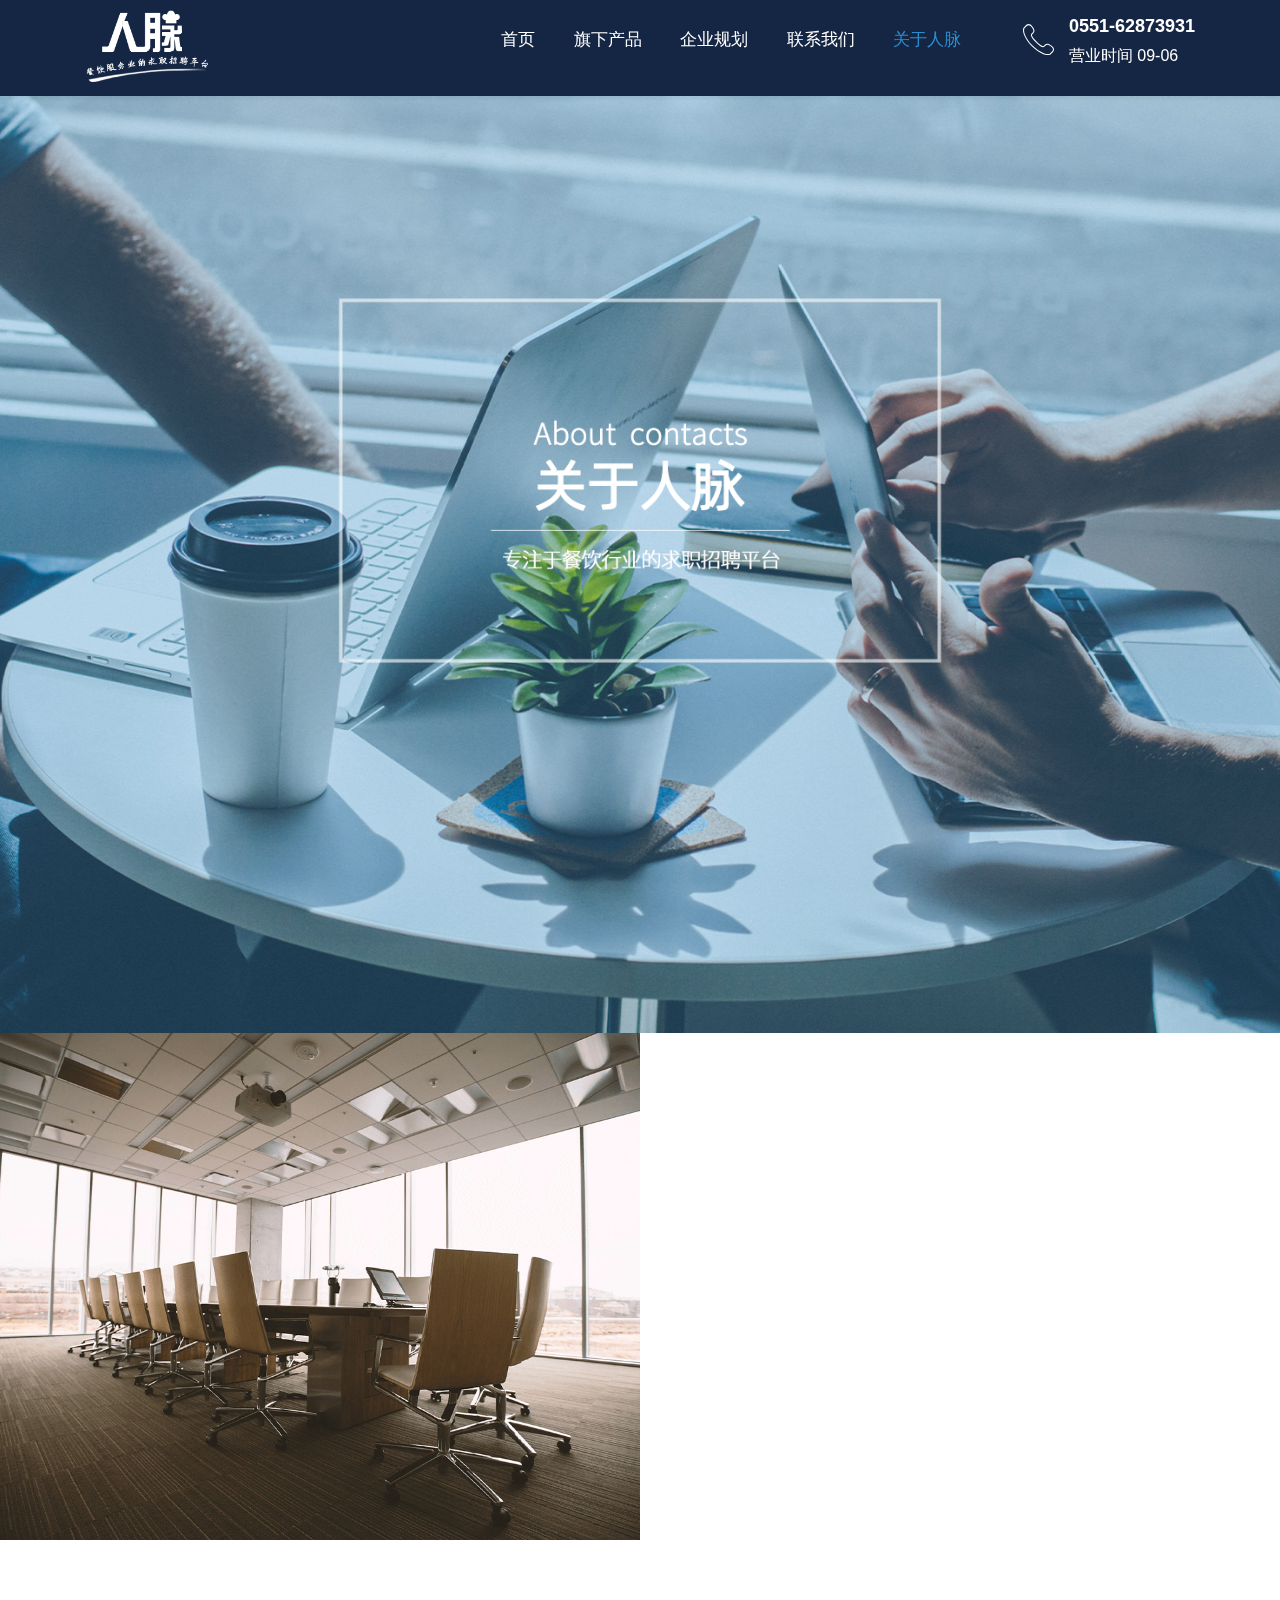
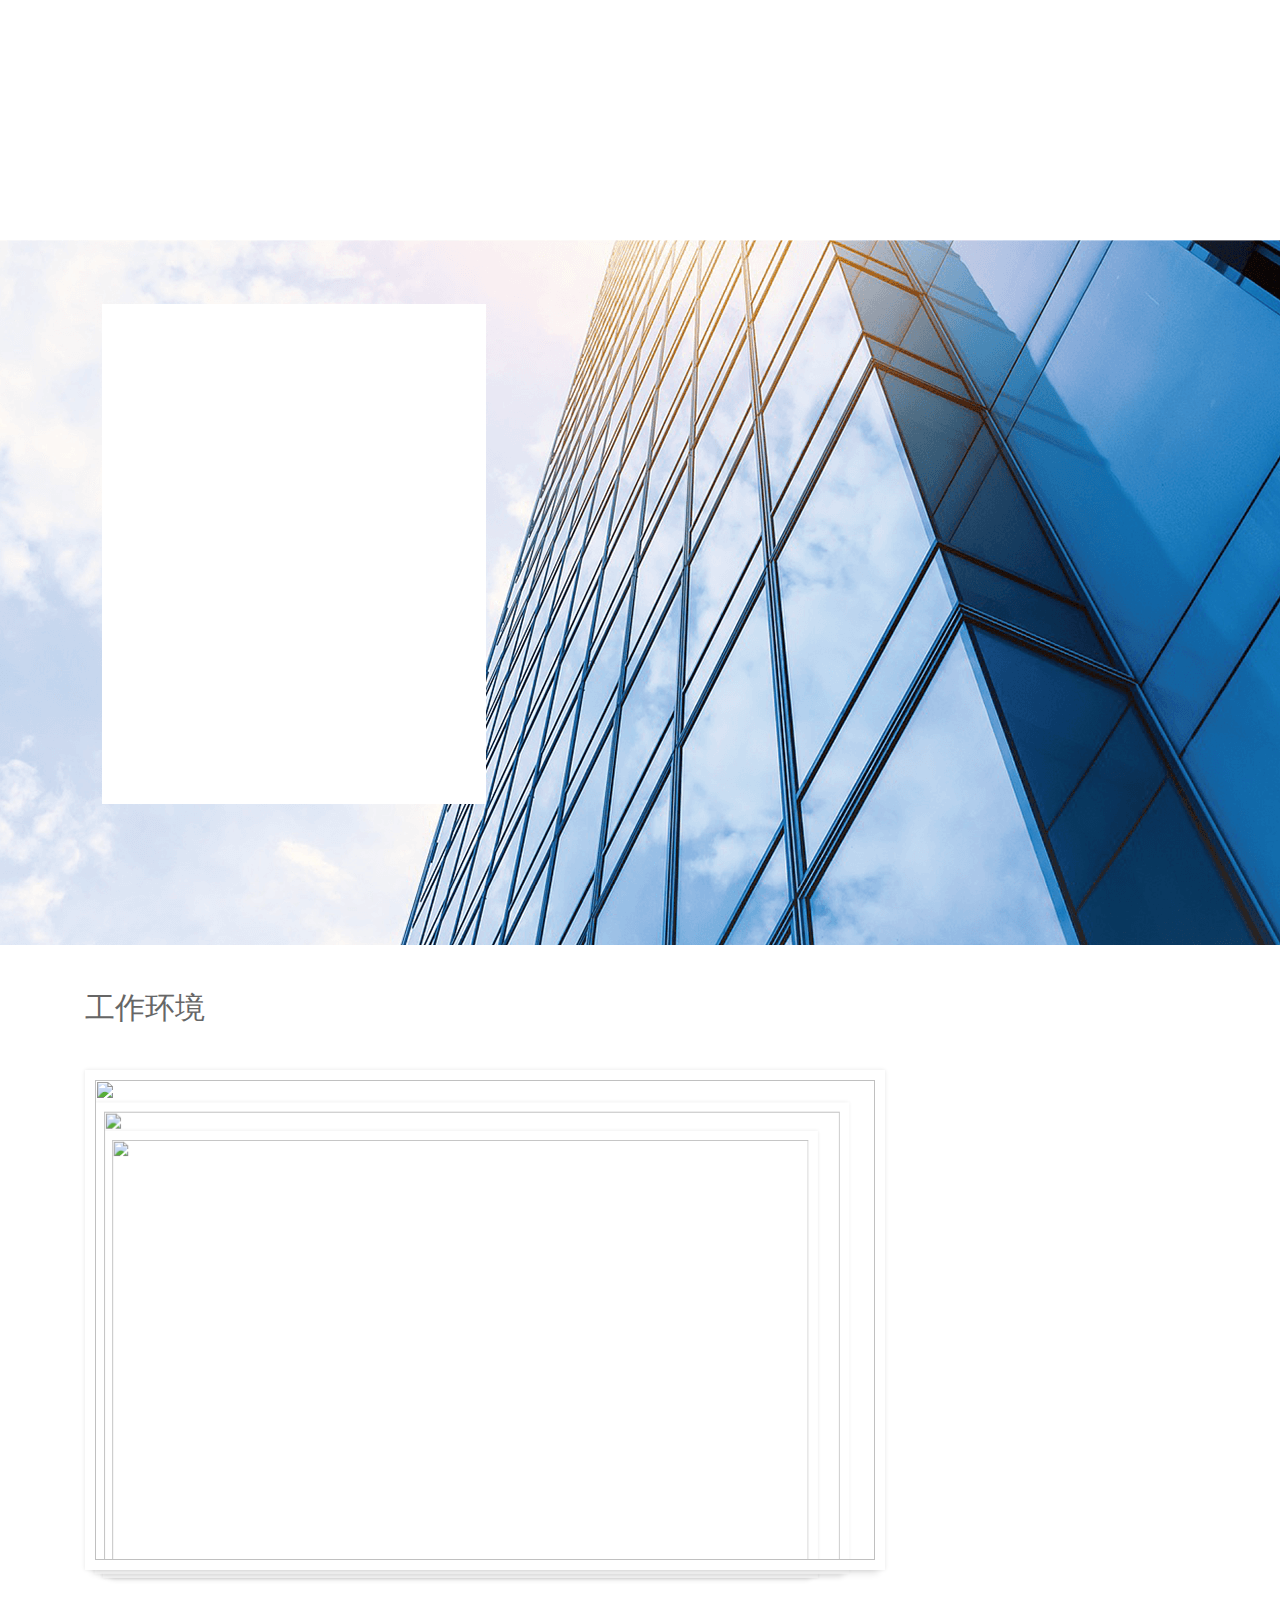
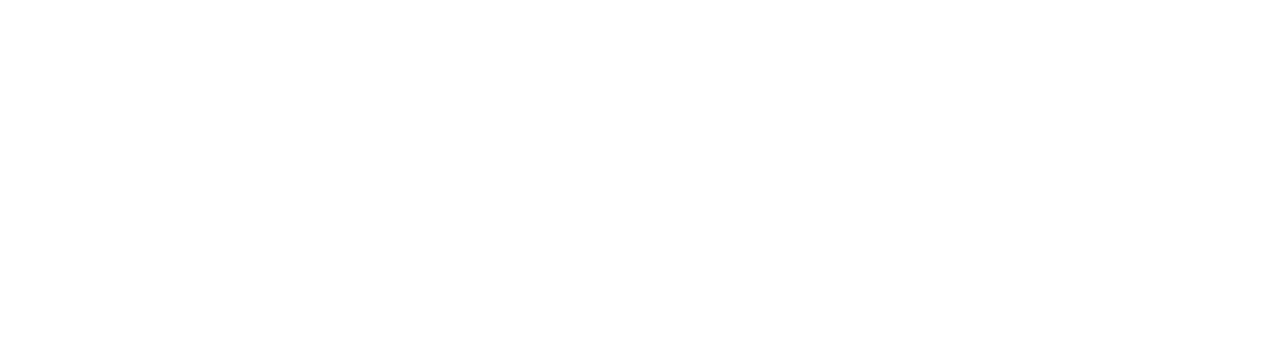
==== about.html @ a0312831 "first commit" ====
<!DOCTYPE html>
<html lang="zxx">

<head>
    <meta charset="utf-8" />
    <meta http-equiv="X-UA-Compatible" content="IE=edge,chrome=1" />
    <meta name="keywords" content="餐饮，招聘，培训，创业，短视频，店员招聘,招聘软件">
    <meta name="description" content="创立于2019年，聚焦安徽合肥的实体餐饮行业，围绕其（店员招聘、短视频制作、相关推广、营销、培训）为主要业务开展。">
    <meta name="viewport" content="width=device-width, initial-scale=1">
    <title>合肥人脉聘网络科技有限公司</title>
    <link rel="shortcut icon" href="images/favicon.ico" />
    <link rel="stylesheet" href="css/reset.css">
    <link rel="stylesheet" type="text/css" href="css/bootstrap.min.css" />
    <link rel="stylesheet" type="text/css" href="css/comm.css" />
    <link rel="stylesheet" type="text/css" href="css/responsive-other.css" />
    <link href="css/foot.css" rel="stylesheet" type="text/css" />
    <link rel="stylesheet" href="css/animate.css">

    <link rel="stylesheet" type="text/css" href="css/normalize.css" />
    <link rel="stylesheet" href="css/about.css">
    <link rel="stylesheet" href="css/font-awesome.min.css">


    <!-- 响应式 Web 网站 -->
    <!-- Responsive Stylesheet -->
    <!-- 百度统计api -->
    <script>
        var _hmt = _hmt || [];
        (function() {
            var hm = document.createElement("script");
            hm.src = "https://hm.baidu.com/hm.js?8e1488b14ed4638e75add95aa065a476";
            var s = document.getElementsByTagName("script")[0];
            s.parentNode.insertBefore(hm, s);
        })();
    </script>
</head>

<body>
    <!-- Banner Start -->
    <div id="tcd-banner" class="tcd-banner">
        <!-- Header Start -->
        <header id="tcd-header" class="tcd-header-1">
            <div class="menu-bar menu-sticky sticky" style="background-color: rgba(21,38,68);">
                <div class="container">
                    <div class="row">
                        <div class="col-lg-2">
                            <div class="logo">
                                <a>
                                    <img src="images/logo.png" alt="Logo" />
                                </a>
                            </div>
                            <button class="mobile-menu-icon" aria-label="Main Menu">
                  <span></span>
                  <span></span>
                  <span></span>
                </button>
                        </div>
                        <div class="col-lg-10">
                            <div class="mainmenu">
                                <ul class="nav-menu">
                                    <li><a href="index.html">首页</a></li>

                                    <li><a href="rmp.html">旗下产品</a></li>

                                    <li><a href="business.html">企业规划</a></li>

                                    <li><a href="lianxi.html">联系我们</a></li>

                                    <li><a href="about.html" style="color: #2b8ece;">关于人脉</a></li>


                                </ul>
                                <div class="contact-menu">
                                    <span class="icon"><img src="images/phone.svg" alt="Phone Icon" />
                    </span>
                                    <div class="contact-number">
                                        <span><a class="phone" href="tel:0551-62873931" style="font-size: 18px;font-weight: 600;"
          >0551-62873931</a
        ></span
      >
      <span>营业时间 09-06</span>
                                    </div>
                                </div>
                            </div>
                        </div>
                    </div>

                </div>
        </header>
        <!-- Header End -->
        <div class="header-img">

        </div>
        </div>



        <div>
            <img class="left" src="images/about/gsjj.png" alt="">
            <div class="right">
                <p class="right-p wow fadeInRight">公司简介</p>
                <p class="right-p2 wow fadeInRight">合肥人脉聘网络科技有限公司成立于2019年12月18日，公司自成立以来，在全体职工的敬业努力下，一直致力于为客户提供高水平及专业的优质服务，力求让客户得到更高享受。<br><br> 目前公司已有产品“人脉聘”是一款针对餐饮行业的人才招聘APP。 餐饮行业是当下受疫情影响最大的行业之一，餐饮行业全面复工之后，餐饮业主面临的是客源和企业内部的招聘问题， “人脉聘”APP则为餐饮业 主提供优质的人才招聘服务，人才可以在快速找到工作的同时还可以介绍熟人应聘工作，获得佣金。除了提供基础的人才招聘服务外，
                    “人脉聘” 还会为人才提供培训、再教育、学历再升等服务。<br><br>公司后期将继续深耕行业内部招聘，针对与其相关服务的市场与用户需求以专业的角度进行发掘与研究，将其成果反馈用户，回报社会。<br><br>企业愿景：“人脉聘”除了提供基础的人才招聘服务外， “人脉聘”还会为人才提供培训、再教育、学 历再升等服务。也会为餐饮企业提供各方面 的定制培训课程。我们致力于为餐饮企业及从业者提供优质的服务。
                </p>
            </div>

        </div>



        <div class="about-bg ">
            <div class="white ">
                <p class="white-p wow fadeInLeft">企业发展</p>
                <p class="white-p2 wow fadeInLeft">合作创新 互利共赢</p>
                <p class="white-p wow fadeInLeft">企业价值</p>
                <p class="white-p2 wow fadeInLeft">学习让企业与员工共同成长</p>
                <p class="white-p wow fadeInLeft">企业愿景</p>
                <p class="white-p2 wow fadeInLeft">成为一个对社会有贡献的企业</p>
                <p class="white-p wow fadeInLeft">企业使命</p>
                <p class="white-p2 wow fadeInLeft">为企业寻找到合适的人才，为人才找到合适的工作</p>
            </div>

        </div>
        <!-- 工作环境 -->
        <div class="container ">
            <p class="hj">工作环境</p>
            <ul id="elasticstack" class="elasticstack">
                <li><img class="hj-img" src="images/about/hj1.jpg" />

                </li>
                <li><img class="hj-img" src="images/about/hj2.jpg" />

                    <!-- </li>
                <li><img class="hj-img" src="images/about/hj3.jpg" />

                </li>
                <li><img class="hj-img" src="images/about/hj4.jpg" />

                </li> -->
                    <li><img class="hj-img" src="images/about/hj5.jpg" />

                    </li>
            </ul>
        </div>


        <!-- pc底部 -->
        <div class="rmp-footer wow fadeInUp" style="clear: both;">
            <div class="rmp-footer-box">
                <div class="rmp-footer-nav clearfix">
                    <div class="rmp-footer-nav-logo">
                        <div class="rmp-comm">
                            <div class="rmp-comm-logo">
                                <span></span>
                            </div>

                        </div>
                        <div class="rmp-share">
                            <p class="wei-xin">
                                <span class="corner wx-corner"></span>
                            </p>
                            <p class="wei-bo">
                                <span class="corner wx-corner"></span>
                            </p>
                            <ul class="clearfix">
                                <li>
                                    <img style="width: 90px;" src="images/icon-ewm.jpg " alt=" ">
                                    <p style="margin-top:5px;color: cornsilk;width: 90px;font-size: 14px;text-align: center; ">android下载</p>
                                </li>
                                <li>
                                    <img style="width: 90px;margin-left:60px; " src="images/icon-gzh-ewm.png" alt=" ">
                                    <p style="margin-top:5px;color: cornsilk;width: 90px;margin-left:60px;font-size: 14px;text-align: center; ">ios下载</p>
                                </li>
                                <li>
                                    <img style="width: 90px;margin-left: 120px; " src="images/icon-gzh-ewm.png" alt=" ">
                                    <p style="margin-top:5px;color: cornsilk;width: 90px;margin-left:120px;font-size: 14px;text-align: center; ">公众号</p>
                                </li>

                            </ul>
                        </div>
                    </div>
                    <div class="rmp-footer-nav-list clearfix ">
                        <ul>
                            <li class="list-title ">快速导航
                            </li>
                            <li>
                                <a href="# ">旗下产品“人脉聘”</a>
                            </li>
                            <li>
                                <a href="# ">企业规划</a>
                            </li>
                            <li>
                                <a href="# ">联系我们</a>
                            </li>
                            <li>
                                <a href="# ">关于人脉</a>
                            </li>

                        </ul>
                        <ul>
                            <li class="list-title ">人脉聘app
                            </li>

                            <li>
                                <a href="# ">产品介绍</a>
                            </li>
                            <li>
                                <a href="# ">Android下载</a>
                            </li>
                            <li>
                                <a href="# ">iOS下载</a>
                            </li>

                        </ul>
                        <ul>
                            <li class="list-title ">关于人脉
                            </li>
                            <li>
                                <a href="# ">公司简介</a>
                            </li>
                            <li>
                                <a href="# ">公司文化</a>
                            </li>

                            <li>
                                <a href="# ">公司环境</a>
                            </li>
                            <li>
                                <a href="# ">联系我们</a>
                            </li>

                        </ul>
                        <ul>
                            <li class="list-title ">友情链接
                            </li>
                            <li>
                                <a href="# ">招聘</a>
                            </li>
                            <li>
                                <a href="# ">招聘</a>
                            </li>
                            <li>
                                <a href="# ">招聘</a>
                            </li>
                            <li>
                                <a href="# ">招聘</a>
                            </li>


                        </ul>
                    </div>
                </div>
            </div>
            <div class="rmp-copyright rmp-copyright-about ">
                <p>Copyright © 2019-2020 renmp.com. All Rights Reserved. 人脉聘版权所有</p>
                <p>
                    地址：合肥市蜀山区潜山路888号百利商务中心2号楼16层05、06室
                </p>
            </div>
        </div>
        <!-- pc底部end -->


        <!-- 移动端底部 -->
        <div class="contaimer-fluid mobile" style="margin-top: 8%;">
            <div class="row ">
                <div class="col-xs-12 .col-sm-5 mobile-div ">
                    <p class="mobile-p ">电话：0551-62873931</p>
                    <p class="mobile-p ">邮箱：rmp2@renmaipin.top</p>
                    <p class="mobile-p mobile-p3 ">地点：合肥市蜀山区潜山路888号百利商务中心2号楼16层05、06室</p>
                </div>
                <div class="col-xs-10 .col-sm-8 mobile-div2 ">
                    <img class="mobile-img mobile-img1 " src=" images/icon-ewm.jpg " alt=" ">
                    <img class="mobile-img " src="images/icon-ewm.jpg " alt=" ">
                    <img class="mobile-img " src="images/icon-gzh-ewm.png " alt=" "><br>
                    <span class="mobile-span1 ">ios下载</span><span class="mobile-span2 ">Android下载</span><span class="mobile-span3 ">公众号</span>
                </div>
            </div>
        </div>
        <!-- 移动端底部end -->

        <!-- scrollUp start here-->
        <div id="toTop">
            <i class="fa fa-rocket"></i>
        </div>
        <!-- scrollUp start here end -->

        <script src="js/jquery.min.js"></script>
        <script src="js/bootstrap.min.js"></script>
        <script src="js/nav.js"></script>
        <script src="js/wow.min.js"></script>

        <!-- 滚动下一屏 -->
        <script>
            $(".banner-img").click(function() {
                var windowH = $(window).outerHeight();
                $("body,html").animate({
                    "scrollTop": windowH
                });
            });
        </script>

        <!-- 公司环境 -->
        <script src="js/modernizr.custom.js"></script>
        <script src="js/draggabilly.pkgd.min.js"></script>
        <script src="js/elastiStack.js"></script>
        <script>
            new ElastiStack(document.getElementById('elasticstack'));
        </script>
        <!-- wow初始化 -->
        <script>
            $(function() {
                new WOW().init();
            })
        </script>
</body>

</html>
---- css/comm.css ----
/* Table Of Content
---------------------------------------------------------
    01. Header Section CSS
    02. ScrollUp  CSS
--------------------------------------------------------*/


/* ---------------------------
    01. Header Section CSS
------------------------------*/

.tcd-header-1 {
    position: absolute;
    top: 0;
    left: 0;
    width: 100%;
}

.tcd-header-1 .logo a {
    color: #ffffff;
    font-size: 30px;
}

.tcd-header-1 .logo a:hover {
    color: #2b8ece;
}

@-webkit-keyframes fadeInDown {
    from {
        opacity: 0;
        -webkit-transform: translate3d(0, -100%, 0);
        transform: translate3d(0, -100%, 0);
    }
    to {
        opacity: 1;
        -webkit-transform: translate3d(0, 0, 0);
        transform: translate3d(0, 0, 0);
    }
}

@keyframes fadeInDown {
    from {
        opacity: 0;
        -webkit-transform: translate3d(0, -100%, 0);
        transform: translate3d(0, -100%, 0);
    }
    to {
        opacity: 1;
        -webkit-transform: translate3d(0, 0, 0);
        transform: translate3d(0, 0, 0);
    }
}

.banner_video {
    text-align: center;
    display: inline-block;
    width: 100%;
    margin: 0 auto;
}

.banner_div {
    margin: 0 auto;
}

.banner-p1 {
    position: absolute;
    font-size: 40px;
    bottom: 55%;
    width: 100%;
    color: #fff;
    text-align: center;
    font-weight: 600;
    letter-spacing: 3px;
    cursor: pointer;
}

.banner-p4 {
    position: absolute;
    font-weight: 400;
    font-size: 20px;
    bottom: 50%;
    width: 100%;
    color: #fff;
    text-align: center;
    letter-spacing: 3px;
    cursor: pointer;
}

.banner-p2 {
    position: absolute;
    font-weight: 400;
    font-size: 13px;
    bottom: 46%;
    width: 100%;
    color: #fff;
    text-align: center;
    letter-spacing: 3px;
    cursor: pointer;
}

.banner-p3 {
    position: absolute;
    font-size: 13px;
    font-weight: 400;
    bottom: 42%;
    width: 100%;
    color: #fff;
    text-align: center;
    cursor: pointer;
    letter-spacing: 3px;
}

@-webkit-keyframes myFade {
    0% {
        margin-bottom: 0px;
    }
    50% {
        margin-bottom: 20px;
    }
    100% {
        margin-bottom: 0px;
    }
}

.banner-img {
    margin-left: 50%;
    position: absolute;
    display: block;
    width: 22px;
    height: 30px;
    cursor: pointer;
    text-align: center;
    bottom: 2%;
    animation: myFade 2s linear infinite;
}


/* ------------------------------------
    02. ScrollUp  CSS
---------------------------------------*/

#toTop {
    text-align: center;
    bottom: 40px;
    cursor: pointer;
    display: none;
    position: fixed;
    right: 40px;
    z-index: 999;
}

#toTop i {
    font-size: 18px;
    transform: rotate(-45deg);
    color: #fff;
    background: #2b8ece;
    height: 48px;
    width: 48px;
    line-height: 48px;
    border-radius: 50%;
    text-indent: 2px;
}

#toTop i:hover {
    opacity: 0.8;
}
---- css/responsive-other.css ----
/* pc */

@media only screen and (min-width: 1200px) {
    .banner-p1 {
        bottom: 500px;
        font-size: 36px;
    }
    .banner-p2 {
        font-size: 24px;
        bottom: 430px;
    }
    .banner-p3 {
        font-size: 24px;
        bottom: 390px;
    }
    video {
        width: 100%;
    }
    .mobile {
        display: none;
    }
}

@media only screen and (max-width: 1440px) {
    .tcd-header-1 .mainmenu .nav-menu li a {
        padding: 5px;
    }
    .tcd-header-1 .mainmenu .nav-menu li {
        margin-right: 10px;
    }
    .owl-carousel .owl-nav button[class*="owl-"] {
        width: 100px;
        font-size: 25px;
    }
    .owl-carousel .owl-nav button.owl-prev {
        padding-right: 25px !important;
    }
    .owl-carousel .owl-nav button.owl-next {
        padding-left: 25px !important;
    }
    .tcd-blog .blog-item .blog-content .right-part {
        padding: 40px;
    }
}

@media only screen and (min-width: 770px) {
    .mobile-menu-icon {
        display: none;
    }
    .tcd-header-1 .mainmenu {
        position: relative;
        z-index: 1;
        text-align: right;
        padding-right: 200px;
        display: block !important;
    }
    .tcd-header-1 .mainmenu .nav-menu {
        margin-right: 8px;
    }
    .tcd-header-1 .mainmenu .nav-menu li {
        display: inline-block;
        margin-right: 18px;
    }
    .tcd-header-1 .mainmenu .nav-menu li a {
        color: #fff;
        padding: 8px;
        text-transform: uppercase;
        font-weight: 500;
        position: relative;
        line-height: 120px;
        transition: 0.3s;
        font-size: 17px;
    }
    .tcd-header-1 .mainmenu .nav-menu li a:before,
    .tcd-header-1 .mainmenu .nav-menu li a:after {
        content: '';
        position: absolute;
        display: block;
        height: 10px;
        width: 18px;
        background: transparent;
        transition: 0.35s all ease-in-out;
        z-index: 1;
        opacity: 0;
    }
    .tcd-header-1 .mainmenu .nav-menu li a:before {
        left: 0;
        top: 0;
        border-top: 2px solid #2b8ece;
        border-left: 2px solid #2b8ece;
    }
    .tcd-header-1 .mainmenu .nav-menu li a:after {
        right: 0;
        bottom: 0;
        border-bottom: 2px solid #2b8ece;
        border-right: 2px solid #2b8ece;
    }
    .tcd-header-1 .mainmenu .nav-menu li a:hover {
        color: #2b8ece;
    }
    .tcd-header-1 .mainmenu .nav-menu li a:hover:before,
    .tcd-header-1 .mainmenu .nav-menu li a:hover:after {
        opacity: 1;
    }
    .tcd-header-1 .mainmenu .contact-menu {
        position: absolute;
        text-align: left;
        right: 0;
        top: 50%;
        transform: translateY(-50%);
        display: flex;
        align-items: center;
        line-height: 1.7;
    }
    .tcd-header-1 .mainmenu .contact-menu .icon {
        margin-right: 15px;
    }
    .tcd-header-1 .mainmenu .contact-menu .contact-number span {
        display: block;
        color: #ffffff;
    }
    .tcd-header-1 .mainmenu .contact-menu .contact-number span a {
        color: #ffffff;
    }
    .tcd-header-1 .mainmenu .contact-menu .contact-number span a:hover {
        color: #2b8ece;
    }
    .tcd-header-1 .menu-sticky {
        position: relative;
        width: 100%;
        top: 0;
        left: 0;
        z-index: 999;
        transition: 0.7s;
    }
    .tcd-header-1 .menu-sticky.sticky {
        background: #152644;
        position: fixed;
        z-index: 99;
        width: 100%;
        -webkit-box-shadow: 0 3px 3px rgba(0, 0, 0, 0.05);
        box-shadow: 0 3px 3px rgba(0, 0, 0, 0.05);
        -webkit-animation: fadeInDown 0.5s linear;
        animation: fadeInDown 0.5s linear;
    }
    .tcd-header-1 .menu-sticky.sticky .logo {
        padding: 10px 0;
    }
    .tcd-header-1 .menu-sticky.sticky .logo img {
        max-width: 124px;
    }
    .tcd-header-1 .menu-sticky.sticky .nav-menu li a {
        line-height: 80px;
    }
    .tcd-header-1 .menu-bg {
        position: absolute;
        right: 0;
        top: 0;
        height: 120px;
        width: 64%;
        border-left: 70px solid transparent;
        border-top: 120px solid #fff;
        opacity: 0.1;
    }
    .tcd-header-1 .menu-bar.sticky .menu-bg {
        display: none;
    }
    .tcd-header-1 .logo {
        position: relative;
        transition: 0.3s;
        z-index: 9;
        padding: 28px 0;
        padding-bottom: 0;
    }
    .tcd-header-1 .logo img {
        max-width: 142px;
        transition: 0.3s;
    }
    .tcd-banner .banner-wrapper .banner-content {
        position: relative;
        padding: 90px 170px 100px;
        background-color: rgba(255, 255, 255, 0.1);
    }
    .tcd-banner .banner-wrapper .banner-content:before,
    .tcd-banner .banner-wrapper .banner-content:after {
        content: '';
        position: absolute;
        display: block;
        height: 210px;
        width: 160px;
        background: transparent;
        transition: 0.3s;
        z-index: 1;
    }
    .tcd-banner .banner-wrapper .banner-content:before {
        left: -9px;
        top: -9px;
        border-top: 10px solid #2b8ece;
        border-left: 10px solid #2b8ece;
    }
    .tcd-banner .banner-wrapper .banner-content:after {
        right: -9px;
        bottom: -9px;
        border-bottom: 10px solid #2b8ece;
        border-right: 10px solid #2b8ece;
    }
}

@media only screen and (max-width: 1199px) {
    .tcd-header-1 .menu-bg {
        width: 77%;
    }
    .tcd-banner .banner-wrapper .banner-content .banner-title {
        font-size: 32px;
    }
    .tcd-about .about-content {
        padding: 50px;
        margin-right: 30px;
    }
    .testi-watermark-text::before {
        font-size: 100px;
    }
    .tcd-footer .footer-content {
        max-width: 930px;
    }
}


/* 平板横板 */

@media only screen and (max-width: 1024px) {
    .banner_video {
        position: absolute;
        top: 0;
    }
    .rmp-footer {
        display: none;
    }
    .banner_video {
        position: absolutea;
        top: 0;
        height: 768px;
        overflow: hidden;
        z-index: -2;
    }
    .tcd-header-1 .menu-bg {
        width: 77%;
    }
    .tcd-banner .banner-wrapper .banner-content .banner-title {
        font-size: 32px;
    }
    .tcd-about .about-content {
        padding: 50px;
        margin-right: 30px;
    }
    .testi-watermark-text::before {
        font-size: 100px;
    }
    .tcd-footer .footer-content {
        max-width: 930px;
    }
}


/* 平板竖版 */

@media only screen and (max-width: 768px) {
    .rmp-footer {
        display: none;
    }
    .banner_video {
        position: absolute;
        top: 0;
        height: 1024px;
        overflow: hidden;
        z-index: -2;
    }
    .order-last {
        order: unset;
    }
    .sec-title .desc br {
        display: none;
    }
    .sec-title .desc {
        max-width: 750px;
        margin: 0 auto;
    }
    .hidden-md {
        display: none !important;
    }
    .md-pt-100 {
        padding-top: 100px;
    }
    .md-pb-100 {
        padding-bottom: 100px;
    }
    .md-pb-50 {
        padding-bottom: 50px;
    }
    .md-mt-80 {
        margin-bottom: 80px;
    }
    .md-mb-30 {
        margin-bottom: 30px;
    }
    /*Menu Part Start*/
    .tcd-header-1 .menu-sticky.sticky {
        position: relative;
    }
    /* Mobile Menu */
    .mobile-menu-icon {
        width: 36px;
        height: 37px;
        position: absolute;
        -webkit-transform: rotate(0deg);
        -moz-transform: rotate(0deg);
        -o-transform: rotate(0deg);
        transform: rotate(0deg) translateY(-50%);
        -webkit-transition: .5s ease-in-out;
        -moz-transition: .5s ease-in-out;
        -o-transition: .5s ease-in-out;
        transition: .5s ease-in-out;
        cursor: pointer;
        border: 0 !important;
        background: transparent !important;
        outline: none !important;
        right: 15px;
        z-index: 10;
        top: 46%;
    }
    .mobile-menu-icon span {
        display: block;
        position: absolute;
        height: 4px;
        width: 100%;
        background: #ffffff;
        border-radius: 9px;
        opacity: 1;
        left: 0;
        -webkit-transform: rotate(0deg);
        -moz-transform: rotate(0deg);
        -o-transform: rotate(0deg);
        transform: rotate(0deg);
        -webkit-transition: .25s ease-in-out;
        -moz-transition: .25s ease-in-out;
        -o-transition: .25s ease-in-out;
        transition: .25s ease-in-out;
    }
    .mobile-menu-icon span:nth-child(1) {
        top: 1px;
    }
    .mobile-menu-icon span:nth-child(2) {
        top: 12px;
    }
    .mobile-menu-icon span:nth-child(3) {
        top: 24px;
    }
    .mobile-menu-icon.open span:nth-child(1) {
        top: 18px;
        -webkit-transform: rotate(135deg);
        -moz-transform: rotate(135deg);
        -o-transform: rotate(135deg);
        transform: rotate(135deg);
    }
    .mobile-menu-icon.open span:nth-child(2) {
        opacity: 0;
        left: -60px;
    }
    .mobile-menu-icon.open span:nth-child(3) {
        top: 18px;
        -webkit-transform: rotate(-135deg);
        -moz-transform: rotate(-135deg);
        -o-transform: rotate(-135deg);
        transform: rotate(-135deg);
    }
    .menu-bar .mainmenu {
        display: none;
        position: absolute;
        width: calc(100% - 30px);
        left: 15px;
        top: 0;
        z-index: 130;
        box-shadow: 0 5px 15px rgba(0, 0, 0, .075);
        background: #001f42;
        padding: 20px;
        max-height: 100vh;
        overflow: auto;
        border-radius: 4px;
    }
    .tcd-header-1 .mainmenu .nav-menu li+li {
        margin-top: 17px;
    }
    .tcd-header-1 .mainmenu .nav-menu li a {
        color: #fff;
    }
    .tcd-header-1 .mainmenu .nav-menu li a:hover {
        color: rgba(255, 255, 255, 0.7);
    }
    .tcd-header-1 .mainmenu .contact-menu .icon {
        margin-right: 15px;
    }
    .tcd-header-1 .mainmenu .contact-menu {
        display: flex;
        align-items: center;
        border-top: 1px solid rgba(255, 255, 255, 0.1);
        padding-top: 17px;
        margin-top: 18px;
    }
    .tcd-header-1 .mainmenu .contact-menu .contact-number span {
        display: block;
        color: #ffffff;
    }
    .tcd-header-1 .mainmenu .contact-menu .contact-number span a {
        color: #ffffff;
    }
    .tcd-header-1 .logo {
        padding: 10px 0;
    }
    .tcd-header-1 .logo img {
        max-width: 130px;
        transition: 0.3s;
    }
    .tcd-banner .banner-wrapper {
        padding-top: 0;
    }
    .tcd-banner .banner-wrapper .banner-content {
        padding: 50px 30px 60px;
    }
    .tcd-services {
        margin-bottom: 100px;
    }
    .tcd-video-area .video-img img {
        min-height: 450px;
    }
    .tcd-video-area .video-icon {
        transform: translate(-50%, -50%);
    }
    .testi-watermark-text::before {
        font-size: 75px;
    }
    .tcd-testimonial .testi-slider::before,
    .tcd-testimonial .testi-slider::after {
        display: none;
    }
    .tcd-testimonial .testi-slider .testi-item {
        padding: 100px 80px 75px 80px;
    }
    .tcd-blog .blog-item .blog-content {
        display: inline-grid;
        border: unset;
        background: unset;
    }
    .tcd-blog .blog-item .blog-content .left-part {
        width: 100%;
        display: inline-block;
    }
    .tcd-blog .blog-item .blog-content .left-part .single-part {
        float: left;
        width: 33.3%;
        padding: 0;
        height: 100px;
        line-height: 100px;
        border: unset;
    }
    .tcd-blog .blog-item .blog-content .left-part .single-part span {
        display: inline-block;
    }
    .tcd-blog .blog-item .blog-content .right-part .desc br {
        display: none;
    }
    .tcd-about .about-content {
        margin: 0 auto;
        border: none;
        text-align: center;
    }
    .tcd-footer .footer-bg-img {
        min-height: 750px;
    }
    .tcd-footer .footer-content {
        max-width: 690px;
        bottom: 90px;
    }
    .tcd-footer .footer-widget .footer-logo {
        margin-bottom: 24px;
    }
    .tcd-footer .footer-widget .social-icon li {
        display: inline-block;
        padding-right: 8px;
    }
    .tcd-footer .footer-widget .social-icon li a {
        width: 42px;
        height: 42px;
        line-height: 42px;
    }
    .tcd-blog .blog-item .blog-content .left-part .single-part:last-child {
        padding-right: 9px;
    }
}


/* 手机 */

@media only screen and (max-width: 767px) {
    .rmp-footer {
        display: none;
    }
    .banner_video {
        position: absolute;
        top: 0;
        height: 667px;
        overflow: hidden;
        z-index: -2;
    }
    .sec-title .title,
    .about-content h2 {
        font-size: 30px;
        line-height: 40px;
    }
    .sec-title .desc br {
        display: none;
    }
    .tcd-banner .banner-wrapper {
        padding-top: 130px;
    }
    .tcd-banner .banner-wrapper .banner-content .banner-title {
        font-size: 30px;
    }
    .tcd-banner .banner-wrapper .banner-content .banner-btn {
        margin-top: 42px;
    }
    .tcd-services .single-service {
        padding: 85px 40px 50px;
    }
    .tcd-video-area .video-img img {
        min-height: 370px;
    }
    .tcd-video-area .video-icon {
        width: 65%;
    }
    .tcd-video-area .video-icon .video-txt {
        font-size: 26px;
        line-height: 35px;
        margin-top: 33px;
    }
    .video-play-button::before,
    .video-play-button::after {
        width: 100%;
        height: 100%;
    }
    .testi-watermark-text::before {
        font-size: 50px;
    }
    .tcd-testimonial .testi-slider .testi-item {
        padding: 100px 50px 45px 50px;
    }
    .sec-spacer {
        padding: 90px 0;
    }
    .tcd-services .sec-title {
        padding-bottom: 90px;
    }
    .tcd-blog .container-fluid {
        max-width: 540px;
    }
    .footer-content [class*="col-"]+[class*="col-"] .footer-widget {
        border-top: 1px solid #e5e5e5;
        padding-top: 50px;
        margin-top: 50px;
    }
}

@media only screen and (max-width: 575px) {
    .rmp-footer {
        display: none;
    }
    .xs-mb-30 {
        margin-bottom: 30px;
    }
    .banner-slider.owl-carousel .owl-dots {
        display: none;
    }
    .tcd-banner .banner-wrapper .banner-content {
        padding: 30px 15px 40px;
    }
    .tcd-banner .banner-wrapper .banner-content::before {
        left: -5px;
        top: -5px;
        border-top: 5px solid #2b8ece;
        border-left: 5px solid #2b8ece;
    }
    .tcd-banner .banner-wrapper .banner-content::after {
        right: -5px;
        bottom: -5px;
        border-bottom: 5px solid #2b8ece;
        border-right: 5px solid #2b8ece;
    }
    .tcd-banner .banner-wrapper .banner-content .banner-title {
        font-size: 20px;
        line-height: 35px;
    }
    .tcd-banner .banner-wrapper .banner-content .banner-btn {
        margin-top: 30px;
    }
    .tcd-video-area .video-icon {
        width: 80%;
    }
    .tcd-banner .primary-btn {
        font-size: 13px;
        padding: 0 25px;
        height: 44px;
        line-height: 44px;
    }
}

@media only screen and (max-width: 480px) {
    .rmp-footer {
        display: none;
    }
    .sec-title .title,
    .about-content h2 {
        font-size: 25px;
        line-height: 30px;
    }
    .tcd-banner .banner-wrapper {
        padding-top: 100px;
    }
    .tcd-banner .banner-wrapper .banner-content .banner-btn {
        margin: 20px 35px 0;
    }
    .tcd-banner .banner-wrapper .banner-content .banner-btn .primary-btn {
        display: block;
        margin: 10px 0 0;
        font-size: 14px;
    }
    .tcd-video-area .video-icon .video-txt {
        font-size: 25px;
        line-height: 30px;
    }
    .testi-watermark-text::before {
        font-size: 47px;
    }
    .tcd-testimonial .testi-slider .testi-item {
        padding: 100px 30px 45px 30px;
    }
    .tcd-blog .blog-item .blog-content .right-part {
        padding: 40px 20px;
    }
}

@media only screen and (max-width: 414px) {
    .rmp-footer {
        display: none;
    }
    .banner_video {
        min-height: 736px;
    }
}

@media only screen and (max-width: 375px) {
    .rmp-footer {
        display: none;
    }
    .banner_video {
        min-height: 667px;
    }
}


/* iphonex */

@media only screen and (device-width: 375px) and (device-height: 812px) and (-webkit-device-pixel-ratio: 3) {
    .banner_video {
        min-height: 812px;
    }
    .banner-p2 {
        font-size: 12px;
    }
    .banner-p3 {
        font-size: 12px;
    }
}


/* iphone678 */

@media only screen and (min-device-width: 375px) and (max-device-width: 667px) and (-webkit-device-pixel-ratio: 2) {
    .banner-p2 {
        font-size: 12px;
    }
    .banner-p3 {
        font-size: 12px;
    }
}


/*iPhone6/7/8 Plus*/

@media only screen and (min-device-width: 414px) and (max-device-width: 736px) and (-webkit-device-pixel-ratio: 3) {
    /* .属性名{
      ...样式
    } */
}


/* android7.0 */

@media only screen and (max-width: 360px) {
    .banner_video {
        min-height: 740px;
    }
    .banner-p2 {
        font-size: 12px;
    }
    .banner-p3 {
        font-size: 12px;
        bottom: 43%;
    }
}

@media only screen and (max-width: 800px) {
    .banner_video {
        position: absolute;
        top: 0;
    }
}

@media only screen and (max-width: 1190px) and (min-width: 1025px) {
    .mobile {
        display: none;
    }
}

@media only screen and (max-width: 767px) and (min-width:576px) {
    .banner_video {
        min-height: 740px;
    }
}


/* end */
---- css/foot.css ----
.rmp-banner {
    position: relative;
    min-width: 1200px;
    background: #0af url(../images/rmp-back.jpg) no-repeat center;
    height: 180px;
    overflow: hidden;
    color: #fff;
    text-align: center
}

.rmp-bubble-one {
    position: absolute;
    top: -120px;
    left: 50%;
    z-index: 10;
    margin-left: -120px;
    width: 240px;
    height: 240px;
    background: url(../images/rmp-back-bule1.png);
    animation: bubble-animate-1 linear 10s infinite
}

.rmp-bubble-two {
    position: absolute;
    top: 50px;
    left: 34%;
    z-index: 11;
    width: 360px;
    height: 360px;
    background: url(../images/rmp-back-bule2.png);
    animation: bubble-animate-2 linear 12s infinite
}

.rmp-bubble-three {
    position: absolute;
    top: 50px;
    left: 48%;
    z-index: 12;
    width: 300px;
    height: 300px;
    background: url(../images/rmp-back-bule3.png);
    animation: bubble-animate-3 linear 11s infinite
}

@keyframes bubble-animate-1 {
    from {
        top: -120px
    }
    50% {
        top: -180px
    }
    to {
        top: -120px
    }
}

@keyframes bubble-animate-2 {
    from {
        top: 50px;
        left: 34%
    }
    50% {
        top: 80px;
        left: 24%
    }
    to {
        top: 50px;
        left: 34%
    }
}

@keyframes bubble-animate-3 {
    from {
        top: 50px;
        left: 48%
    }
    50% {
        top: 80px;
        left: 58%
    }
    to {
        top: 50px;
        left: 48%
    }
}

.rmp-bubble-text {
    position: relative;
    padding-top: 46px;
    z-index: 20;
    font-size: 24px
}

.rmp-bubble-link {
    position: relative;
    z-index: 20
}

.rmp-bubble-link a {
    display: inline-block;
    margin-top: 24px;
    width: 220px;
    height: 44px;
    line-height: 44px;
    border: 1px solid #fff;
    color: #fff
}

.rmp-bubble-link a:hover {
    color: #333;
    background-color: #fff
}

.rmp-footer {
    min-width: 1200px;
    background-color: #2b373d;
    font-family: microsoft yahei
}

.rmp-footer-box {
    width: 1200px;
    margin: 0 auto
}

.rmp-footer-feature {
    width: 100%;
    height: 120px;
    border-bottom: 1px solid #414b51
}

.rmp-footer-feature ul li {
    float: left;
    width: 25%;
    height: 120px
}

.rmp-footer-feature ul li a {
    white-space: nowrap;
    display: block;
    line-height: 120px;
    padding-left: 110px;
    background-repeat: no-repeat;
    background-position: 50px center;
    font-size: 18px;
    color: #fff
}

.feature-item001 a {
    background-image: url(../images/icon-item001.png)
}

.feature-item002 a {
    background-image: url(../images/icon-item002.png)
}

.feature-item003 a {
    background-image: url(../images/icon-item003.png)
}

.feature-item004 a {
    background-image: url(../images/icon-item004.png)
}

.rmp-footer-nav {
    width: 100%;
    padding: 40px 0 40px
}

.rmp-footer-nav-logo {
    width: 32%;
    float: left
}

.rmp-comm {
    padding-left: 20px
}

.rmp-comm-logo {
    height: 40px;
    background: url(../images/logo-footer.png) no-repeat left;
    background-size: 115px
}

.rmp-comm-logo span {
    display: inline-block;
    margin-left: 136px;
    margin-top: -5px;
    width: 190px;
    height: 40px;
    background: url(../images/icon-gif.gif) no-repeat left;
}

.rmp-info {
    margin-top: 20px;
    line-height: 25px;
    font-size: 14px;
    color: #fff
}

.rmp-share {
    width: 100%;
    height: 100%;
    margin-top: 20px;
    position: relative
}

.rmp-share>p {
    width: 132px;
    height: 132px;
    border: 1px solid #ddd;
    background-color: #fff
}

.wei-xin {
    position: absolute;
    top: -145px;
    left: 24px;
    background-image: url(../images/icon-ewm.jpg);
    display: none;
    background-size: 132px
}

.corner {
    border: 10px solid transparent;
    border-top: 10px solid #fff;
    position: absolute;
    bottom: -20px;
    right: 50%;
    margin-right: -10px;
    z-index: 10
}

.wei-bo {
    position: absolute;
    top: -145px;
    left: -32px;
    background-image: url(../images/wb.png);
    display: none;
    background-size: 132px
}

.rmp-share ul li {
    float: left;
    margin-left: 15px;
    width: 40px;
    height: 40px
}

.rmp-share ul li a {
    display: block
}

.rmp-share ul li a span {
    display: inline-block;
    width: 40px;
    height: 40px;
    background-repeat: no-repeat;
    background-size: 40px
}

.rmp-share ul li .icon-blog {
    background-image: url(../images/wb1.png)
}

.rmp-share ul li .icon-blog:hover {
    background-image: url(../images/wb2.png)
}

.rmp-share ul li .icon-wei {
    background-image: url(../images/wx1.png)
}

.rmp-share ul li .icon-wei:hover {
    background-image: url(../images/wx2.png)
}

.rmp-share ul li .icon-qq {
    background-image: url(../images/qq1.png)
}

.rmp-share ul li .icon-qq:hover {
    background-image: url(../images/qq2.png)
}

.rmp-share ul li .icon-mail {
    background-image: url(../images/yx1.png)
}

.rmp-share ul li .icon-mail:hover {
    background-image: url(../images/yx2.png)
}

.rmp-footer-nav-list {
    width: 68%;
    height: 100%;
    border-left: 1px solid #414b51;
    padding-left: 20px;
    float: left
}

.rmp-footer-nav-list ul {
    float: left;
    width: 25%
}

.list-title {
    font-size: 18px;
    color: #fff;
    margin-bottom: 15px;
    line-height: 30px
}

.rmp-footer-nav-list ul li {
    line-height: 30px
}

.rmp-footer-nav-list ul li a {
    color: #819199;
    font-size: 14px;
    font-weight: 600;
    text-decoration: none
}

.rmp-footer-nav-list ul li a:hover {
    color: #fff;
}

.rmp-copyright {
    width: 100%;
    border-top: 1px solid #212a2f;
    padding: 10px 0;
    text-align: center
}

.rmp-copyright p {
    text-align: center;
    color: #819199;
    font-size: 12px;
}

.rmp-copyright p a {
    color: #819199
}

.rmp-copyright p a:hover {
    text-decoration: underline
}

.mobile {
    padding: 30px;
    width: 100%;
    background-color: #2b373d;
}

.mobile-p {
    margin-bottom: 10px;
    font-size: 13px;
    color: #fff;
    margin-right: 30px;
}

.mobile-p3 {
    margin-bottom: 8%;
}

.mobile-div2 {
    margin: 0 auto;
}

.mobile-img {
    width: 90px;
    height: 90px;
    display: inline-block;
    margin-left: 15px;
}

.mobile-img1 {
    margin-left: 0;
}

.mobile-span1 {
    color: #fff;
    font-size: 13px;
    margin-left: 8%;
}

.mobile-span2 {
    color: #fff;
    font-size: 13px;
    margin-left: 16%;
}

.mobile-span3 {
    color: #fff;
    font-size: 13px;
    margin-left: 17%;
}
---- css/about.css ----
.hj {
    font-size: 25px;
    line-height: 37px;
    color: #333;
    margin-top: 10%;
}

.hj-img {
    width: 300px;
}


/* 除首页的其他页面的头部 */


/* pc */

@media screen and (min-width:1024px) {
    .rmp-footer {
        margin-top: 12%;
    }
    .elasticstack li {
        width: 800px;
        height: 500px;
        border-width: 10px 10px 10px 10px;
    }
    .hj-img {
        width: 100%;
        height: 480px;
    }
    .hj {
        font-size: 30px;
        color: #666;
        line-height: 36px;
        margin: 4% 0;
    }
    .header-img {
        max-width: 100%;
        min-height: 938px;
        margin-top: 95px;
        background-image: url(../images/about/about-big.png);
        background-repeat: no-repeat;
        background-position: center center;
        background-size: cover;
    }
    .left {
        width: 50%;
        float: left;
    }
    .right {
        width: 50%;
        padding: 7%;
        float: left;
    }
    .right-p {
        font-size: 30px;
        color: #666;
        line-height: 36px;
    }
    .right-p2 {
        color: #6a6a6a;
        font-size: 16px;
        line-height: 28px;
    }
    .about-bg {
        clear: both;
        width: 100%;
        height: 705px;
        background-image: url(../images/about/about-bg.png);
        background-repeat: no-repeat;
        background-position: center center;
        background-size: cover;
        overflow: hidden;
    }
    .white {
        width: 30%;
        height: 500px;
        background: #ffffff;
        padding: 3% 5%;
        margin-top: 5%;
        margin-left: 8%;
    }
    .white-p {
        font-size: 25px;
        line-height: 36px;
        color: #666;
    }
    .white-p2 {
        font-size: 16px;
        line-height: 1.88;
        color: #6a6a6a;
    }
}


/*phone<768 手机端 */

@media screen and (max-width: 767px) and (min-width: 360px) {
    .elasticstack {
        height: 250px;
    }
    .rmp-footer {
        margin-top: 10px;
    }
    .elasticstack li {
        width: 350px;
        height: 234px;
        border-width: 10px 10px 10px 10px;
    }
    .hj-img {
        height: 214px;
        width: 330px;
    }
    .hj {
        font-size: 22px;
        color: #666;
        line-height: 36px;
        margin: 4% 0;
    }
    .header-img {
        width: 100%;
        height: 400px;
        margin-top: 95px;
        background-image: url(../images/about/about-small.png);
        background-repeat: no-repeat;
        background-position: center;
        background-size: cover;
    }
    .left {
        display: none;
    }
    .right {
        padding: 30px;
    }
    .right-p {
        font-size: 25px;
        color: #666;
        line-height: 36px;
    }
    .right-p2 {
        color: #6a6a6a;
        font-size: 13px;
        line-height: 22px;
    }
    .about-bg {
        clear: both;
        width: 100%;
        height: 500px;
        background-image: url(../images/about/about-bg.png);
        background-repeat: no-repeat;
        background-position: center center;
        background-size: cover;
        overflow: hidden;
    }
    .white {
        width: 88%;
        height: 400px;
        background: #ffffff;
        padding: 8% 5%;
        margin-top: 13%;
        margin-left: 5%;
    }
    .white-p {
        font-size: 22px;
        line-height: 36px;
        color: #666;
    }
    .white-p2 {
        font-size: 12px;
        line-height: 1;
        color: #6a6a6a;
    }
}


/*768<=pad<992*/

@media screen and (min-width: 768px) and (max-width: 991px) {
    .elasticstack {
        height: 500px;
    }
    .rmp-footer {
        margin-top: 12%;
    }
    .elasticstack li {
        width: 600px;
        height: 500px;
        border-width: 10px 10px 10px 10px;
    }
    .hj-img {
        width: 100%;
        height: 480px;
    }
    .hj {
        font-size: 30px;
        color: #666;
        line-height: 36px;
        margin: 4% 0;
    }
    .header-img {
        width: 100%;
        height: 300px;
        margin-top: 95px;
        background-image: url(../images/about/about-small.png);
        background-repeat: no-repeat;
        background-position: center;
        background-size: cover;
    }
    .left {
        display: none;
    }
    .right {
        padding: 30px;
    }
    .right-p {
        font-size: 30px;
        color: #666;
        line-height: 36px;
    }
    .right-p2 {
        color: #6a6a6a;
        font-size: 16px;
        line-height: 28px;
    }
    .about-bg {
        clear: both;
        width: 100%;
        height: 500px;
        background-image: url(../images/about/about-bg.png);
        background-repeat: no-repeat;
        background-position: center center;
        background-size: cover;
        overflow: hidden;
    }
    .white {
        width: 88%;
        height: 400px;
        background: #ffffff;
        padding: 5% 5%;
        margin-top: 8%;
        margin-left: 5%;
    }
    .white-p {
        font-size: 22px;
        line-height: 36px;
        color: #666;
    }
    .white-p2 {
        font-size: 12px;
        line-height: 1;
        color: #6a6a6a;
    }
}


/* 横板平板 */

@media only screen and (min-device-width: 768px) and (max-device-width: 1024px) and (orientation: landscape) {
    .elasticstack {
        height: 500px;
    }
    .rmp-footer {
        margin-top: 10%;
    }
    .header-img {
        max-width: 100%;
        min-height: 938px;
        margin-top: 95px;
        background-image: url(../images/about/about-big.png);
        background-repeat: no-repeat;
        background-position: center center;
        background-size: cover;
    }
    .left {
        width: 50%;
        float: left;
    }
    .right {
        width: 50%;
        padding: 3% 3%;
        float: left;
    }
    .right-p {
        font-size: 22px;
        color: #666;
        line-height: 30px;
    }
    .right-p2 {
        color: #6a6a6a;
        font-size: 13px;
        line-height: 20px;
    }
    .about-bg {
        clear: both;
        width: 100%;
        height: 705px;
        background-image: url(../images/about/about-bg.png);
        background-repeat: no-repeat;
        background-position: center center;
        background-size: cover;
        overflow: hidden;
    }
    .white {
        width: 50%;
        height: 500px;
        background: #ffffff;
        padding: 5% 5%;
        margin-top: 5%;
        margin-left: 8%;
    }
    .white-p {
        font-size: 25px;
        line-height: 36px;
        color: #666;
    }
    .white-p2 {
        font-size: 16px;
        line-height: 1.88;
        color: #6a6a6a;
    }
}
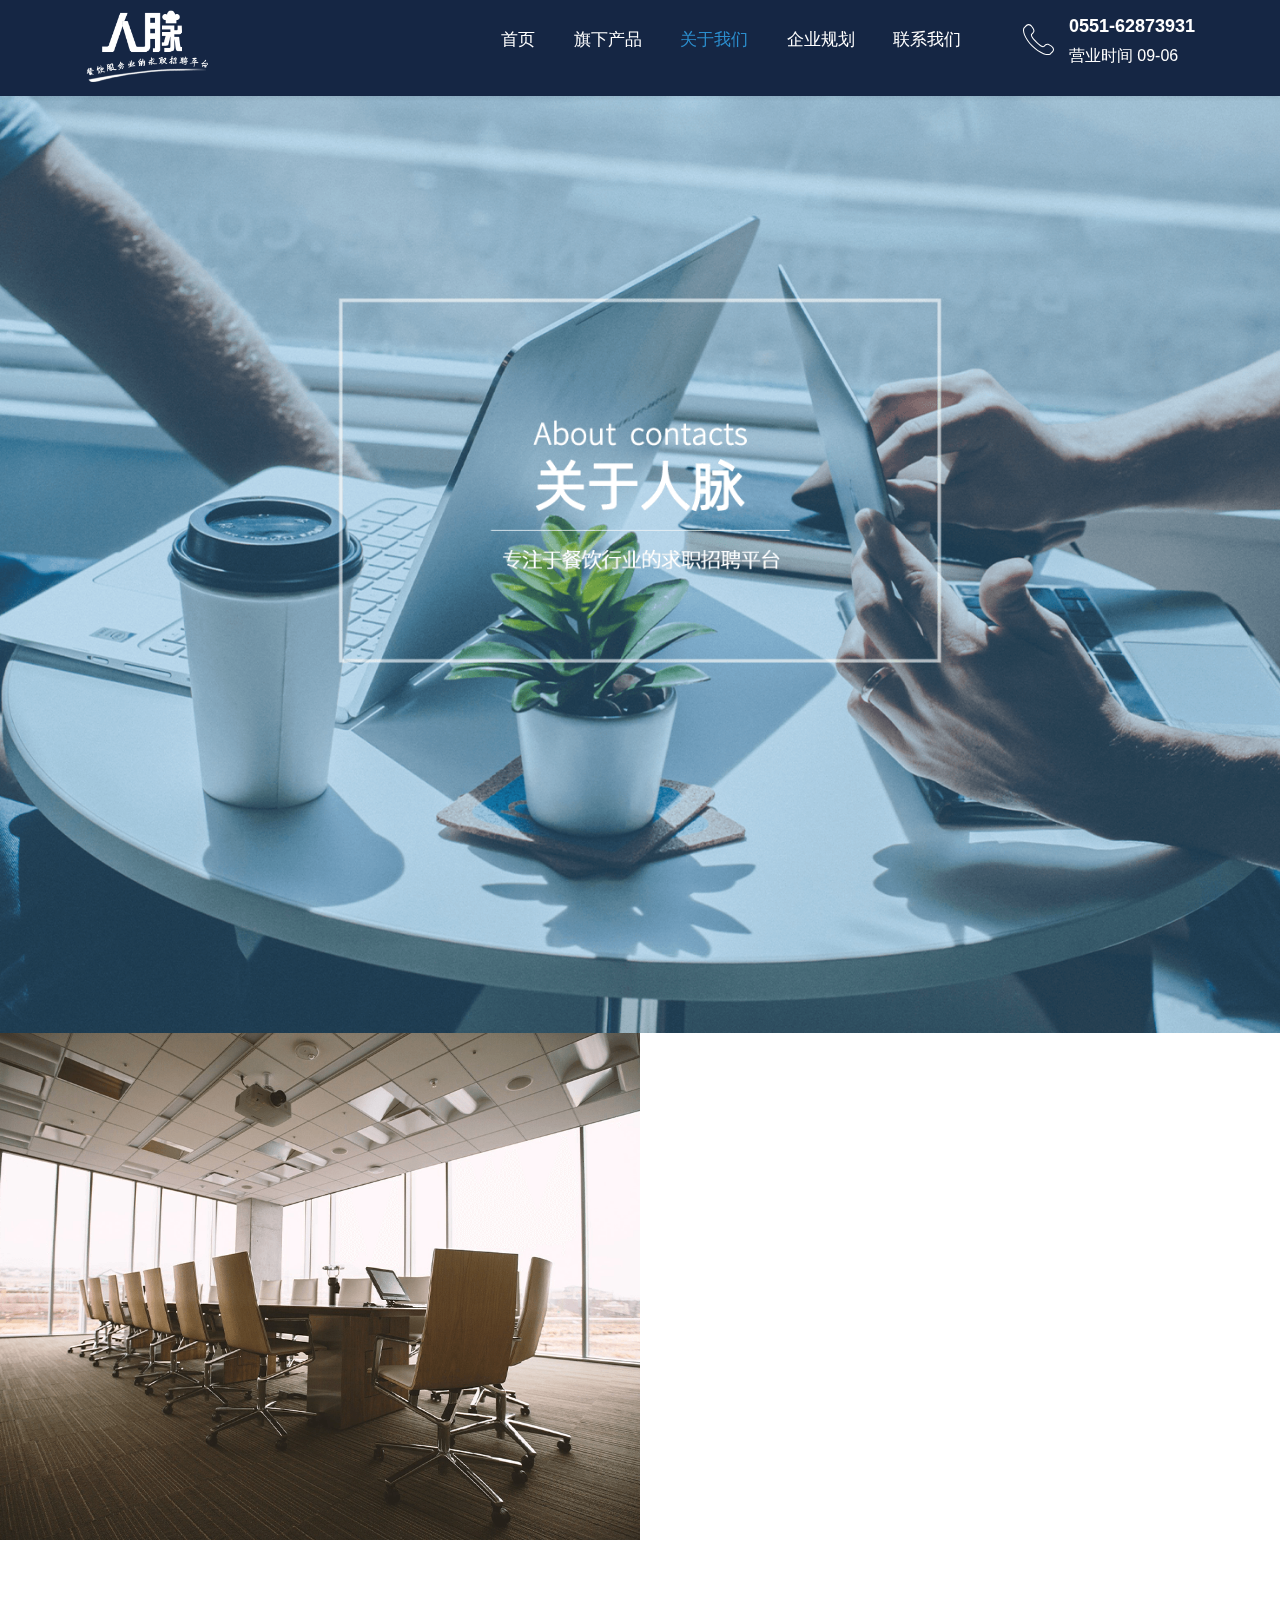
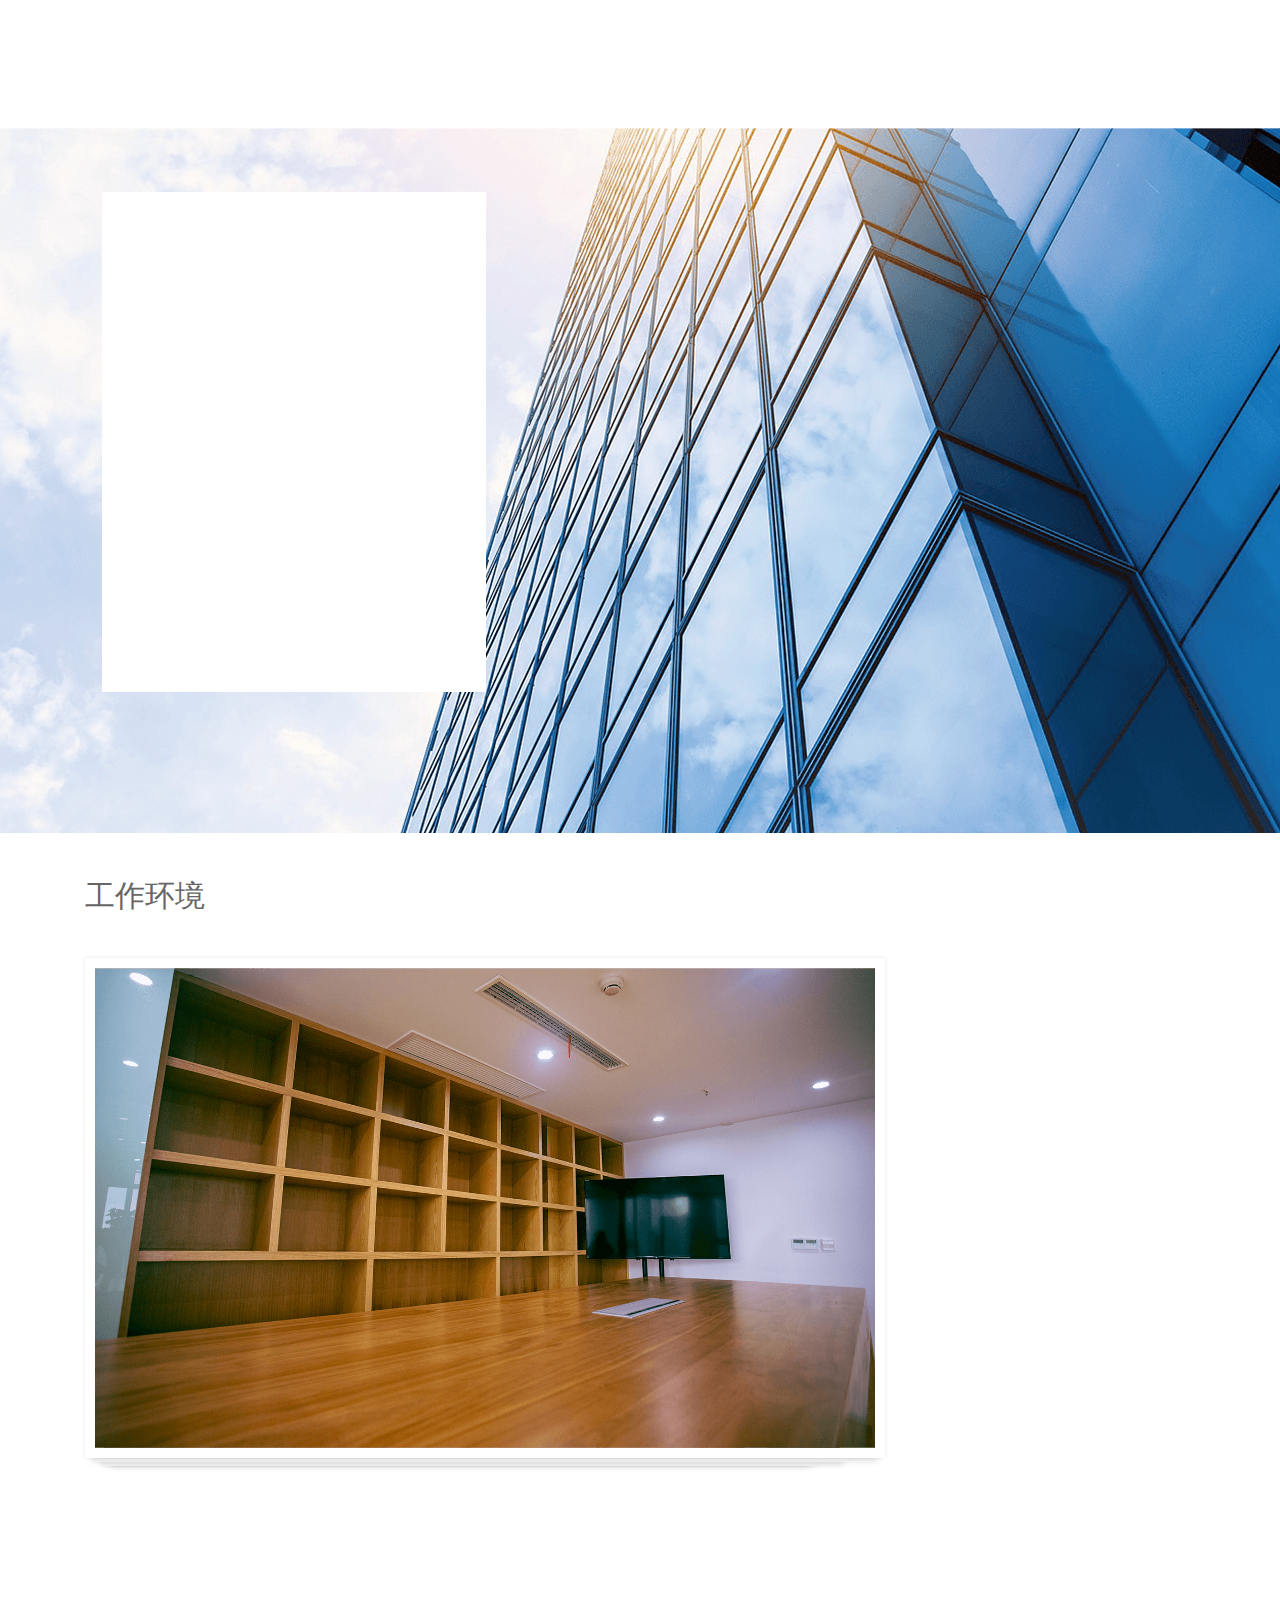
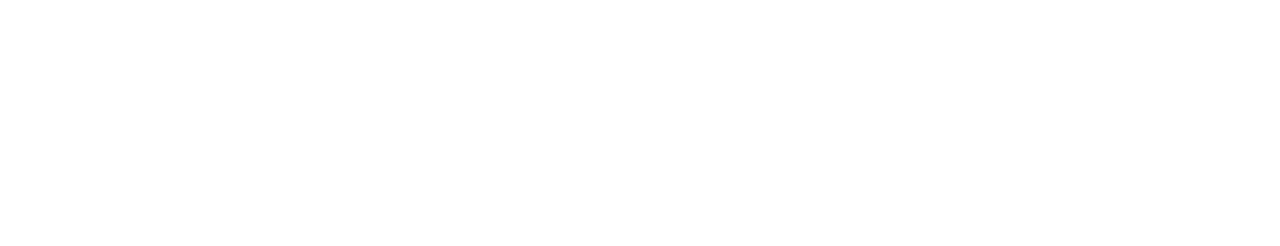
==== commit c0ffab26: "two commit" ====
--- a/about.html
+++ b/about.html
@@ -61,12 +61,12 @@
                                     <li><a href="index.html">首页</a></li>
 
                                     <li><a href="rmp.html">旗下产品</a></li>
-
+                                    <li><a href="about.html" style="color: #2b8ece;">关于我们</a></li>
                                     <li><a href="business.html">企业规划</a></li>
 
                                     <li><a href="lianxi.html">联系我们</a></li>
 
-                                    <li><a href="about.html" style="color: #2b8ece;">关于人脉</a></li>
+
 
 
                                 </ul>
@@ -100,7 +100,7 @@
             <div class="right">
                 <p class="right-p wow fadeInRight">公司简介</p>
                 <p class="right-p2 wow fadeInRight">合肥人脉聘网络科技有限公司成立于2019年12月18日，公司自成立以来，在全体职工的敬业努力下，一直致力于为客户提供高水平及专业的优质服务，力求让客户得到更高享受。<br><br> 目前公司已有产品“人脉聘”是一款针对餐饮行业的人才招聘APP。 餐饮行业是当下受疫情影响最大的行业之一，餐饮行业全面复工之后，餐饮业主面临的是客源和企业内部的招聘问题， “人脉聘”APP则为餐饮业 主提供优质的人才招聘服务，人才可以在快速找到工作的同时还可以介绍熟人应聘工作，获得佣金。除了提供基础的人才招聘服务外，
-                    “人脉聘” 还会为人才提供培训、再教育、学历再升等服务。<br><br>公司后期将继续深耕行业内部招聘，针对与其相关服务的市场与用户需求以专业的角度进行发掘与研究，将其成果反馈用户，回报社会。<br><br>企业愿景：“人脉聘”除了提供基础的人才招聘服务外， “人脉聘”还会为人才提供培训、再教育、学 历再升等服务。也会为餐饮企业提供各方面 的定制培训课程。我们致力于为餐饮企业及从业者提供优质的服务。
+                    “人脉聘” 还会为人才提供培训、再教育、学历再升等服务。<br><br>企业愿景：“人脉聘”除了提供基础的人才招聘服务外， “人脉聘”还会为人才提供培训、再教育、学 历再升等服务。也会为餐饮企业提供各方面 的定制培训课程。我们致力于为餐饮企业及从业者提供优质的服务。
                 </p>
             </div>
 
@@ -125,19 +125,19 @@
         <div class="container ">
             <p class="hj">工作环境</p>
             <ul id="elasticstack" class="elasticstack">
-                <li><img class="hj-img" src="images/about/hj1.jpg" />
+                <li><img class="hj-img" src="images/about/hj1.png" />
 
                 </li>
-                <li><img class="hj-img" src="images/about/hj2.jpg" />
+                <li><img class="hj-img" src="images/about/hj2.png" />
 
                     <!-- </li>
-                <li><img class="hj-img" src="images/about/hj3.jpg" />
+                <li><img class="hj-img" src="images/about/hj3.png" />
 
                 </li>
-                <li><img class="hj-img" src="images/about/hj4.jpg" />
+                <li><img class="hj-img" src="images/about/hj4.png" />
 
                 </li> -->
-                    <li><img class="hj-img" src="images/about/hj5.jpg" />
+                    <li><img class="hj-img" src="images/about/hj5.png" />
 
                     </li>
             </ul>
@@ -193,7 +193,7 @@
                                 <a href="# ">联系我们</a>
                             </li>
                             <li>
-                                <a href="# ">关于人脉</a>
+                                <a href="# ">关于我们</a>
                             </li>
 
                         </ul>
@@ -213,7 +213,7 @@
 
                         </ul>
                         <ul>
-                            <li class="list-title ">关于人脉
+                            <li class="list-title ">关于我们
                             </li>
                             <li>
                                 <a href="# ">公司简介</a>
--- a/css/comm.css
+++ b/css/comm.css
@@ -64,8 +64,8 @@
 
 .banner-p1 {
     position: absolute;
-    font-size: 40px;
-    bottom: 55%;
+    font-size: 30px;
+    bottom: 50%;
     width: 100%;
     color: #fff;
     text-align: center;
@@ -78,7 +78,7 @@
     position: absolute;
     font-weight: 400;
     font-size: 20px;
-    bottom: 50%;
+    bottom: 47%;
     width: 100%;
     color: #fff;
     text-align: center;
@@ -90,7 +90,7 @@
     position: absolute;
     font-weight: 400;
     font-size: 13px;
-    bottom: 46%;
+    bottom: 44%;
     width: 100%;
     color: #fff;
     text-align: center;
--- a/css/about.css
+++ b/css/about.css
@@ -318,4 +318,103 @@
         line-height: 1.88;
         color: #6a6a6a;
     }
+}
+
+
+/* iphone5 */
+
+@media screen and (device-width: 320px) and (device-height: 568px) and (-webkit-device-pixel-ratio: 2) {
+    .elasticstack {
+        height: 250px;
+    }
+    .rmp-footer {
+        margin-top: 10px;
+    }
+    .elasticstack li {
+        width: 350px;
+        height: 234px;
+        border-width: 10px 10px 10px 10px;
+    }
+    .hj-img {
+        height: 214px;
+        width: 330px;
+    }
+    .hj {
+        font-size: 22px;
+        color: #666;
+        line-height: 36px;
+        margin: 4% 0;
+    }
+    .header-img {
+        width: 100%;
+        height: 400px;
+        margin-top: 95px;
+        background-image: url(../images/about/about-small.png);
+        background-repeat: no-repeat;
+        background-position: center;
+        background-size: cover;
+    }
+    .left {
+        display: none;
+    }
+    .right {
+        padding: 30px;
+    }
+    .right-p {
+        font-size: 25px;
+        color: #666;
+        line-height: 36px;
+    }
+    .right-p2 {
+        color: #6a6a6a;
+        font-size: 13px;
+        line-height: 22px;
+    }
+    .about-bg {
+        clear: both;
+        width: 100%;
+        height: 500px;
+        background-image: url(../images/about/about-bg.png);
+        background-repeat: no-repeat;
+        background-position: center center;
+        background-size: cover;
+        overflow: hidden;
+    }
+    .white {
+        width: 88%;
+        height: 400px;
+        background: #ffffff;
+        padding: 8% 5%;
+        margin-top: 13%;
+        margin-left: 5%;
+    }
+    .white-p {
+        font-size: 22px;
+        line-height: 36px;
+        color: #666;
+    }
+    .white-p2 {
+        font-size: 12px;
+        line-height: 1;
+        color: #6a6a6a;
+    }
+    .mobile-img {
+        width: 90px;
+        height: 90px;
+        display: inline-block;
+        margin-left: 3px;
+    }
+    .mobile-span3 {
+        color: #fff;
+        font-size: 13px;
+        margin-left: 14%;
+    }
+    .hj-img {
+        height: 214px;
+        width: 270px;
+    }
+    .elasticstack li {
+        width: 290px;
+        height: 234px;
+    }
 }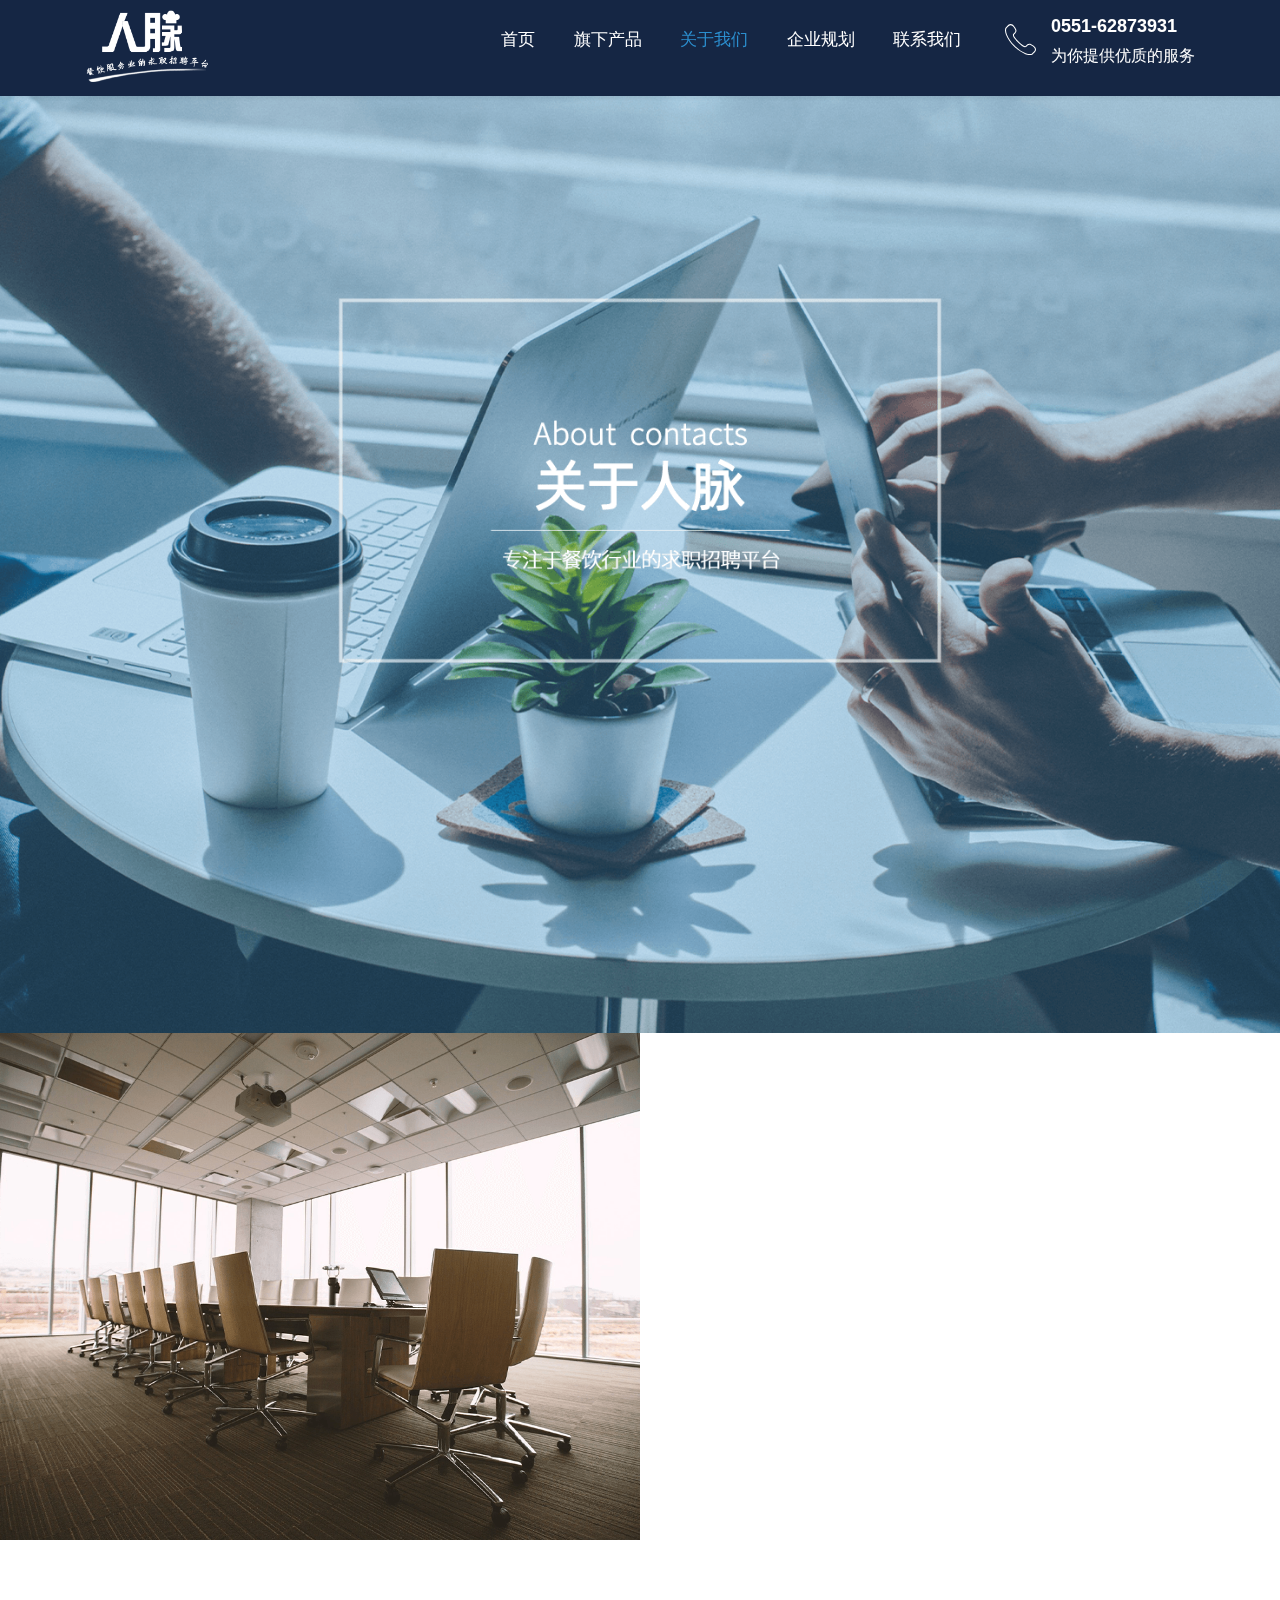
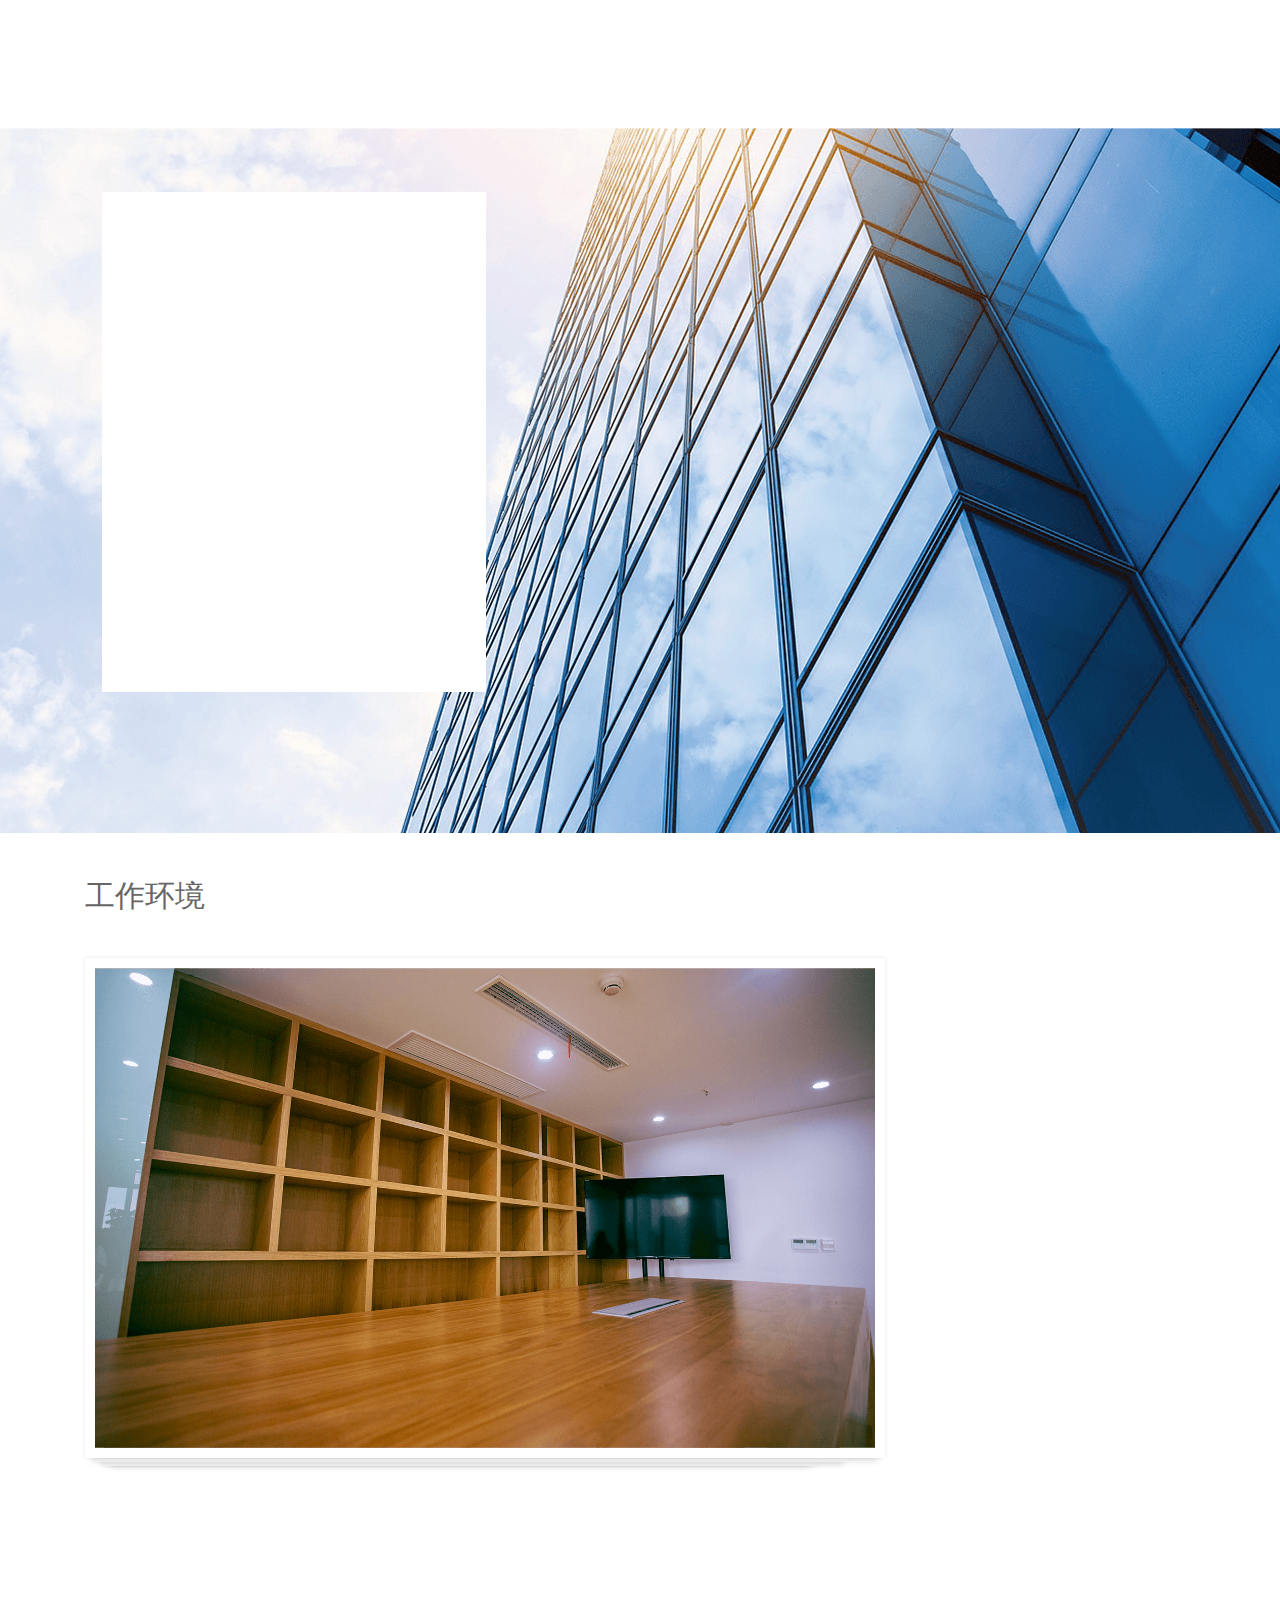
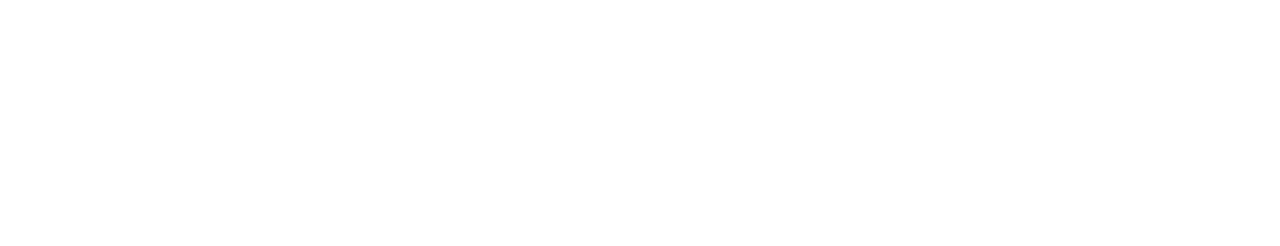
==== commit 1f002446: "commit" ====
--- a/about.html
+++ b/about.html
@@ -40,7 +40,7 @@
     <div id="tcd-banner" class="tcd-banner">
         <!-- Header Start -->
         <header id="tcd-header" class="tcd-header-1">
-            <div class="menu-bar menu-sticky sticky" style="background-color: rgba(21,38,68);">
+            <div class="menu-bar menu-sticky sticky" style="background-color: #152644;">
                 <div class="container">
                     <div class="row">
                         <div class="col-lg-2">
@@ -78,7 +78,7 @@
           >0551-62873931</a
         ></span
       >
-      <span>营业时间 09-06</span>
+      <span>为你提供优质的服务</span>
                                     </div>
                                 </div>
                             </div>
@@ -165,7 +165,7 @@
                             <ul class="clearfix">
                                 <li>
                                     <img style="width: 90px;" src="images/icon-ewm.jpg " alt=" ">
-                                    <p style="margin-top:5px;color: cornsilk;width: 90px;font-size: 14px;text-align: center; ">android下载</p>
+                                    <p style="margin-top:5px;color: cornsilk;width: 90px;font-size: 14px;text-align: center; ">android</p>
                                 </li>
                                 <li>
                                     <img style="width: 90px;margin-left:60px; " src="images/icon-gzh-ewm.png" alt=" ">
@@ -184,16 +184,16 @@
                             <li class="list-title ">快速导航
                             </li>
                             <li>
-                                <a href="# ">旗下产品“人脉聘”</a>
-                            </li>
-                            <li>
-                                <a href="# ">企业规划</a>
-                            </li>
-                            <li>
-                                <a href="# ">联系我们</a>
-                            </li>
-                            <li>
-                                <a href="# ">关于我们</a>
+                                <a href="rmp.html">旗下产品“人脉聘”</a>
+                            </li>
+                            <li>
+                                <a href="business.html">企业规划</a>
+                            </li>
+                            <li>
+                                <a target="_blank" href="lianxi.html">联系我们</a>
+                            </li>
+                            <li>
+                                <a target="_blank" href="about.html">关于我们</a>
                             </li>
 
                         </ul>
@@ -202,13 +202,13 @@
                             </li>
 
                             <li>
-                                <a href="# ">产品介绍</a>
-                            </li>
-                            <li>
-                                <a href="# ">Android下载</a>
-                            </li>
-                            <li>
-                                <a href="# ">iOS下载</a>
+                                <a target="_blank" href="rmp.html">产品介绍</a>
+                            </li>
+                            <li>
+                                <a target="_blank" href="rmp.html">Android下载</a>
+                            </li>
+                            <li>
+                                <a target="_blank" href="rmp.html">iOS下载</a>
                             </li>
 
                         </ul>
@@ -216,34 +216,35 @@
                             <li class="list-title ">关于我们
                             </li>
                             <li>
-                                <a href="# ">公司简介</a>
-                            </li>
-                            <li>
-                                <a href="# ">公司文化</a>
-                            </li>
-
-                            <li>
-                                <a href="# ">公司环境</a>
-                            </li>
-                            <li>
-                                <a href="# ">联系我们</a>
-                            </li>
+                                <a target="_blank" href="about.html">公司简介</a>
+                            </li>
+                            <li>
+                                <a target="_blank" href="about.html">公司环境</a>
+                            </li>
+                            <li>
+                                <a target="_blank" href="about.html">企业愿景</a>
+                            </li>
+                            <li>
+
+                                <a target="_blank" href="lianxi.html">联系我们</a>
+                            </li>
+
 
                         </ul>
                         <ul>
                             <li class="list-title ">友情链接
                             </li>
                             <li>
-                                <a href="# ">招聘</a>
-                            </li>
-                            <li>
-                                <a href="# ">招聘</a>
-                            </li>
-                            <li>
-                                <a href="# ">招聘</a>
-                            </li>
-                            <li>
-                                <a href="# ">招聘</a>
+                                <a target="_blank" href="# ">招聘</a>
+                            </li>
+                            <li>
+                                <a target="_blank" href="# ">招聘</a>
+                            </li>
+                            <li>
+                                <a target="_blank" href="# ">招聘</a>
+                            </li>
+                            <li>
+                                <a target="_blank" href="# ">招聘</a>
                             </li>
 
 
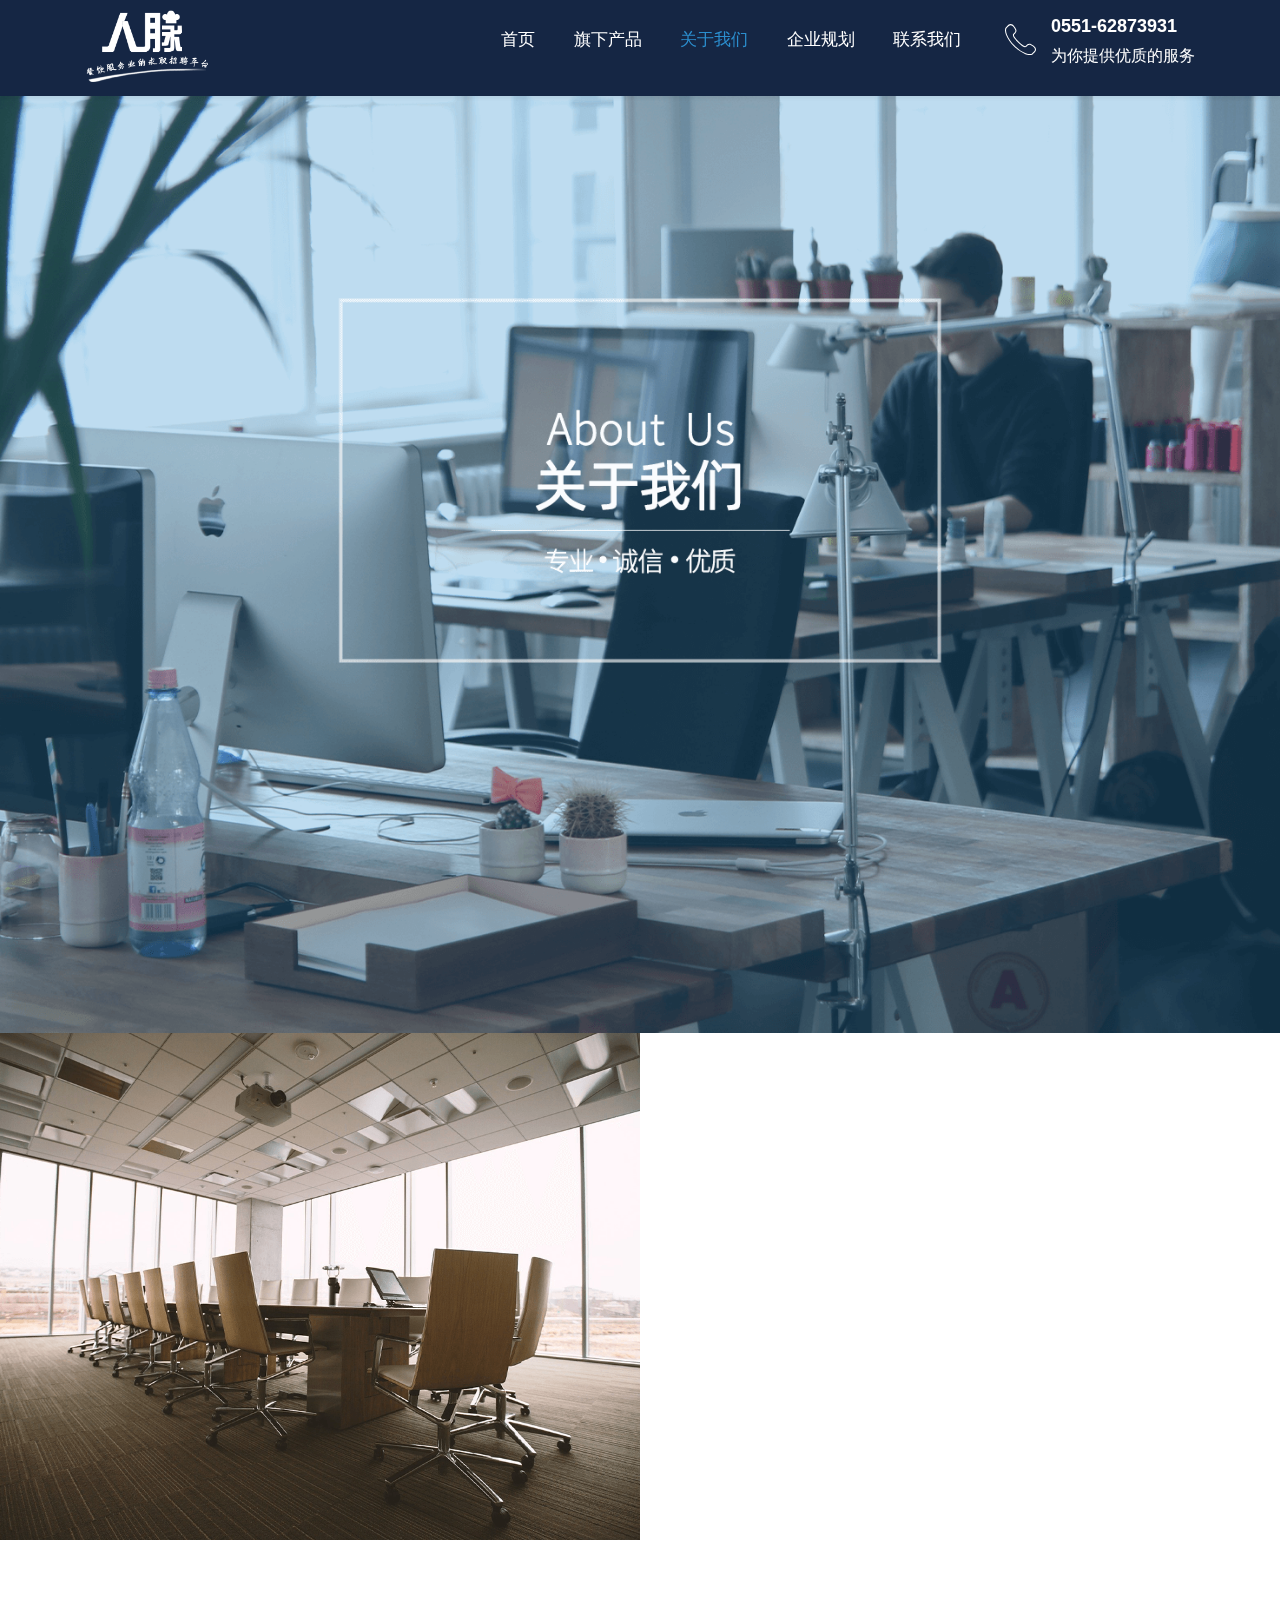
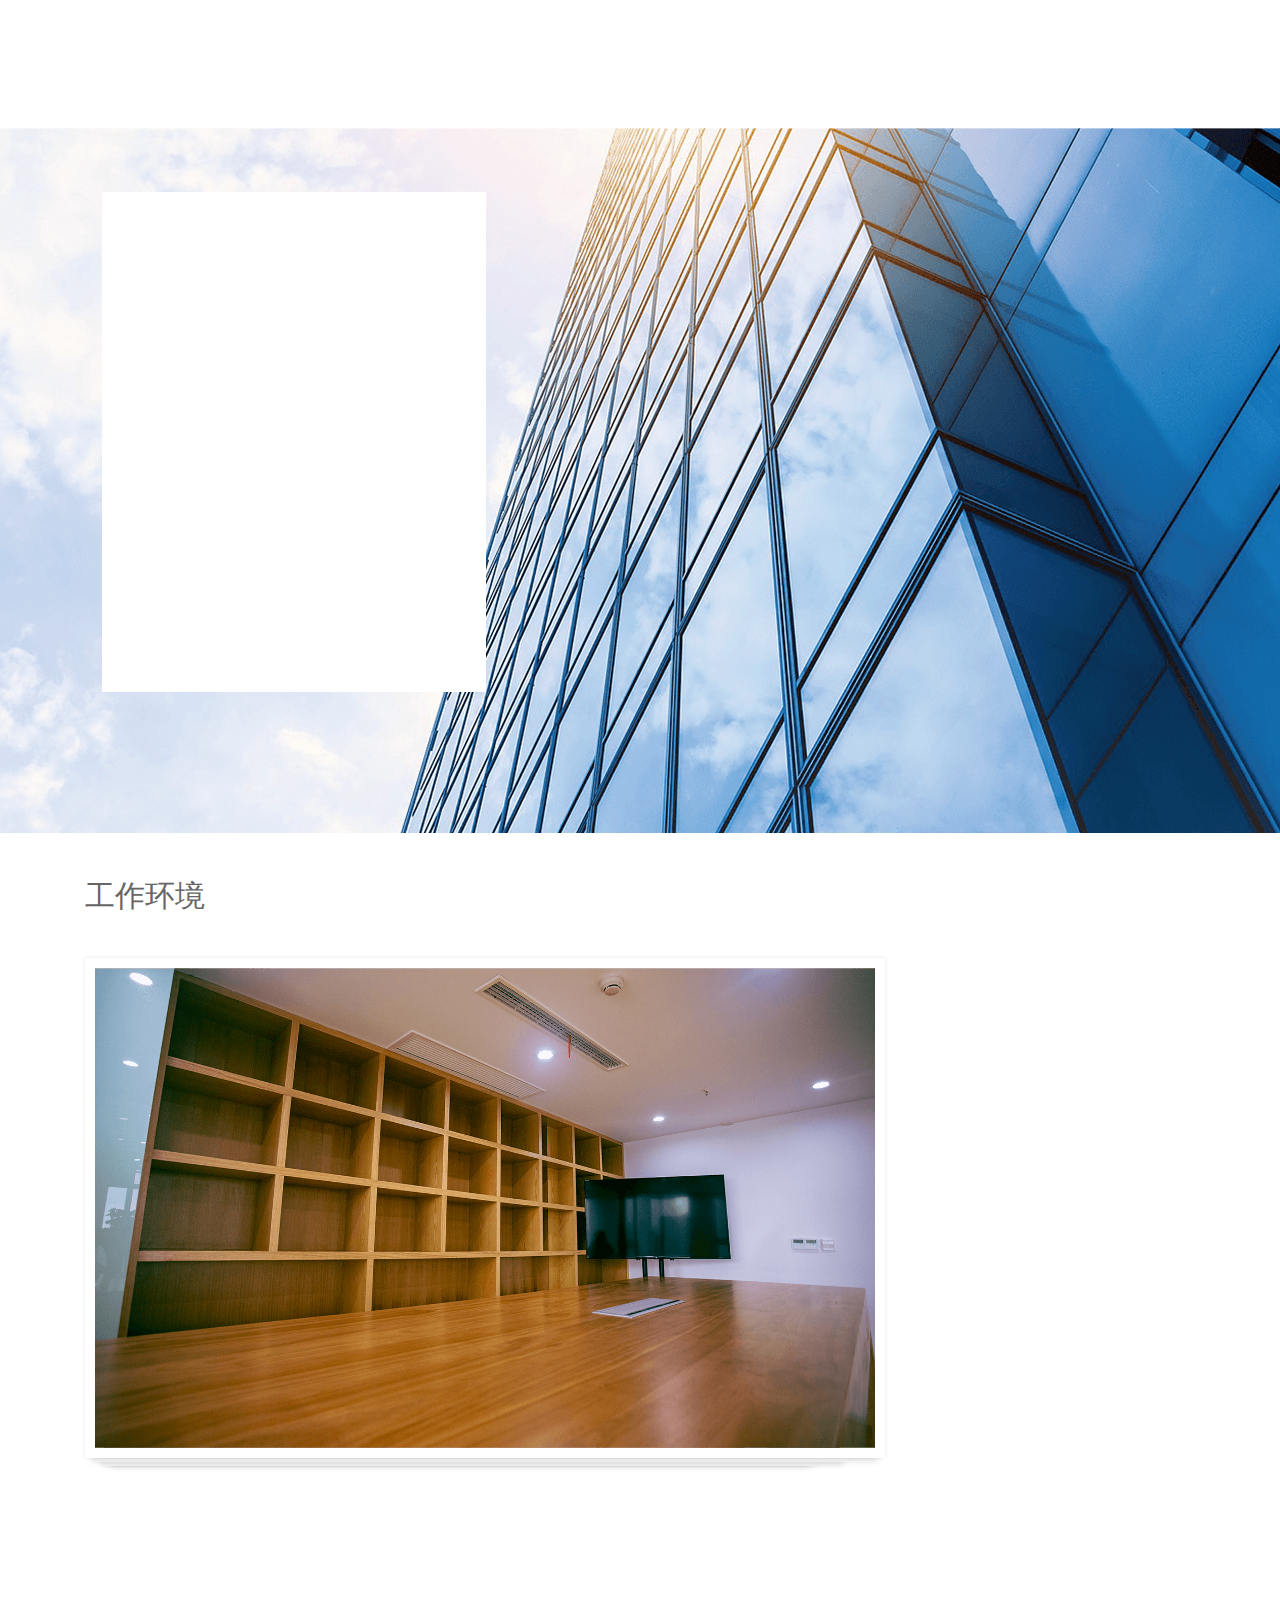
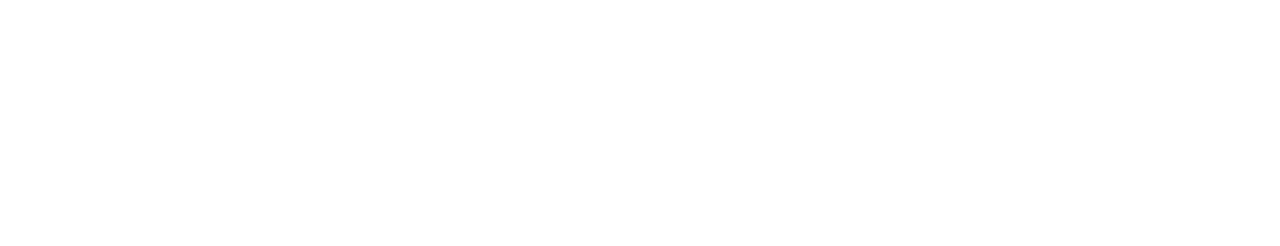
==== commit e931be6e: "last" ====
--- a/about.html
+++ b/about.html
@@ -168,7 +168,7 @@
                                     <p style="margin-top:5px;color: cornsilk;width: 90px;font-size: 14px;text-align: center; ">android</p>
                                 </li>
                                 <li>
-                                    <img style="width: 90px;margin-left:60px; " src="images/icon-gzh-ewm.png" alt=" ">
+                                    <img style="width: 90px;margin-left:60px; " src="images/icon-ios-ewm.png" alt=" ">
                                     <p style="margin-top:5px;color: cornsilk;width: 90px;margin-left:60px;font-size: 14px;text-align: center; ">ios下载</p>
                                 </li>
                                 <li>
@@ -272,7 +272,7 @@
                 </div>
                 <div class="col-xs-10 .col-sm-8 mobile-div2 ">
                     <img class="mobile-img mobile-img1 " src=" images/icon-ewm.jpg " alt=" ">
-                    <img class="mobile-img " src="images/icon-ewm.jpg " alt=" ">
+                    <img class="mobile-img " src="images/icon-ios-ewm.png " alt=" ">
                     <img class="mobile-img " src="images/icon-gzh-ewm.png " alt=" "><br>
                     <span class="mobile-span1 ">ios下载</span><span class="mobile-span2 ">Android下载</span><span class="mobile-span3 ">公众号</span>
                 </div>
